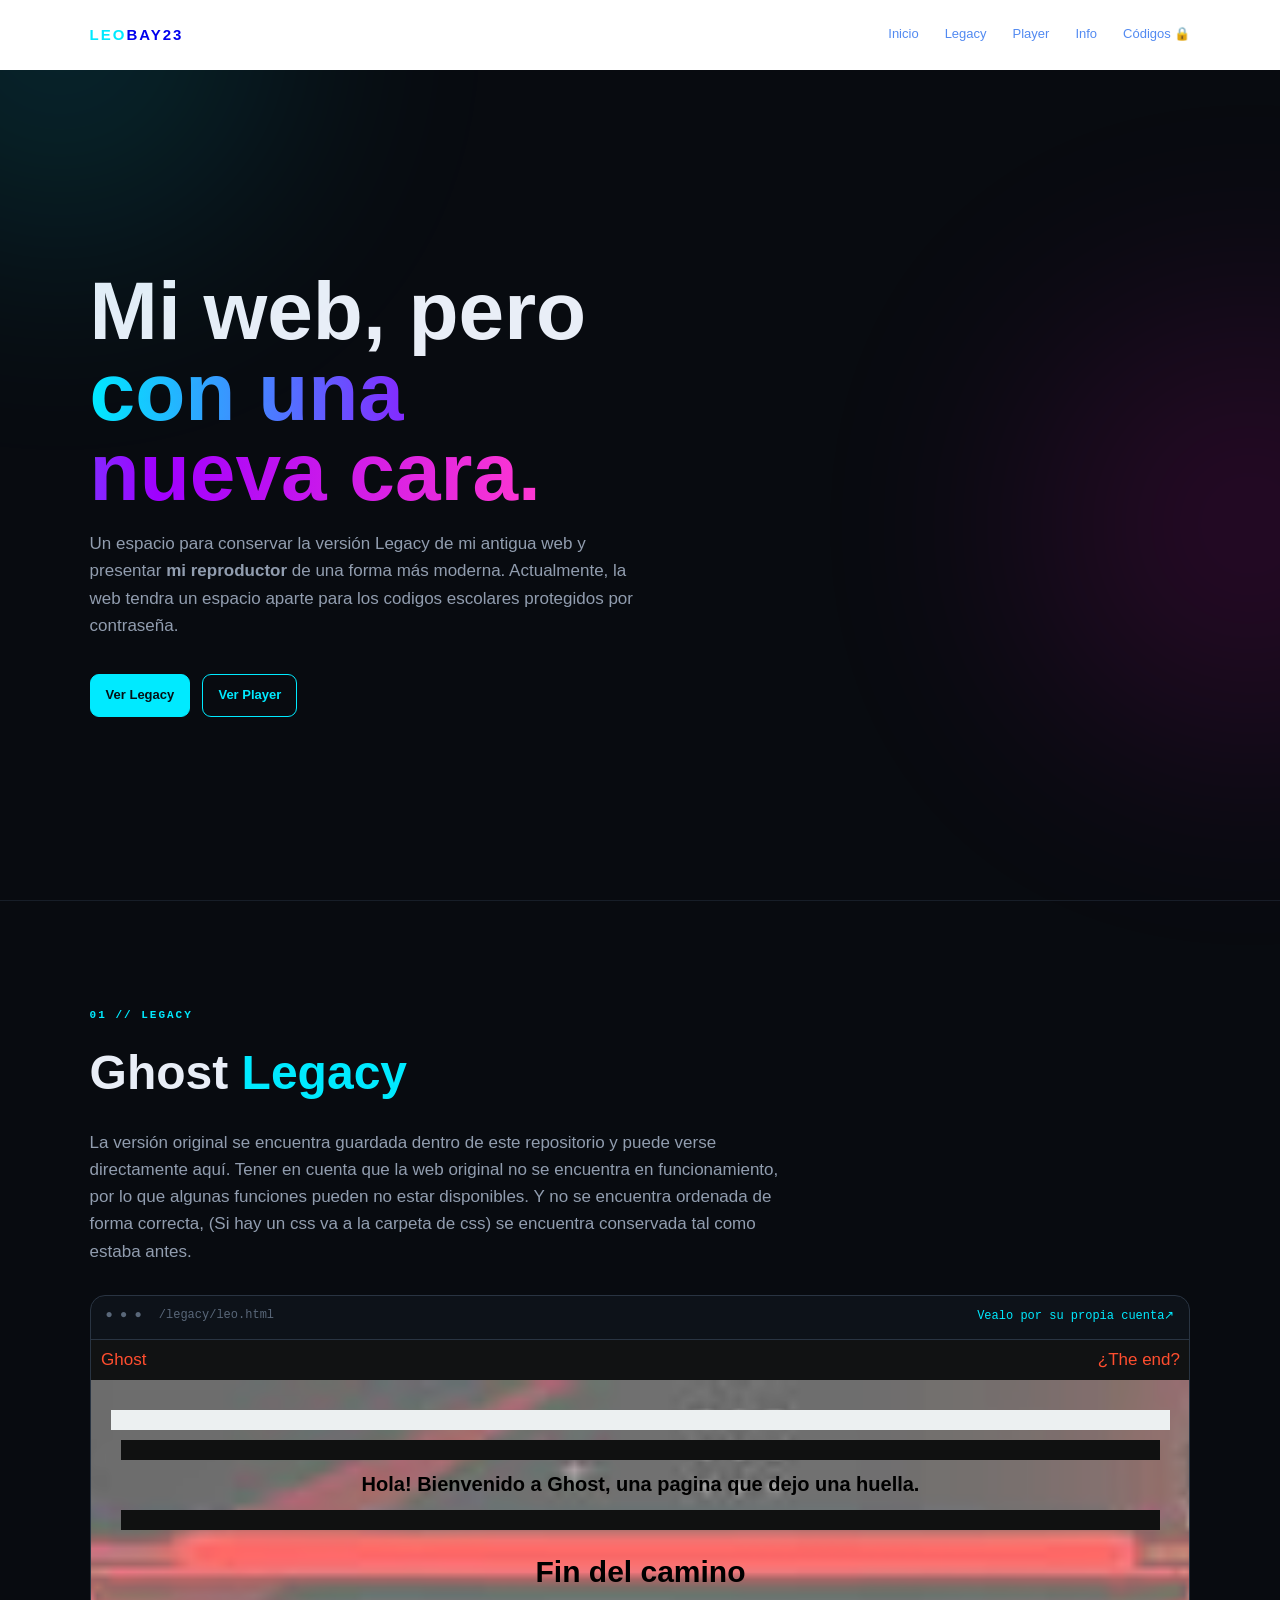
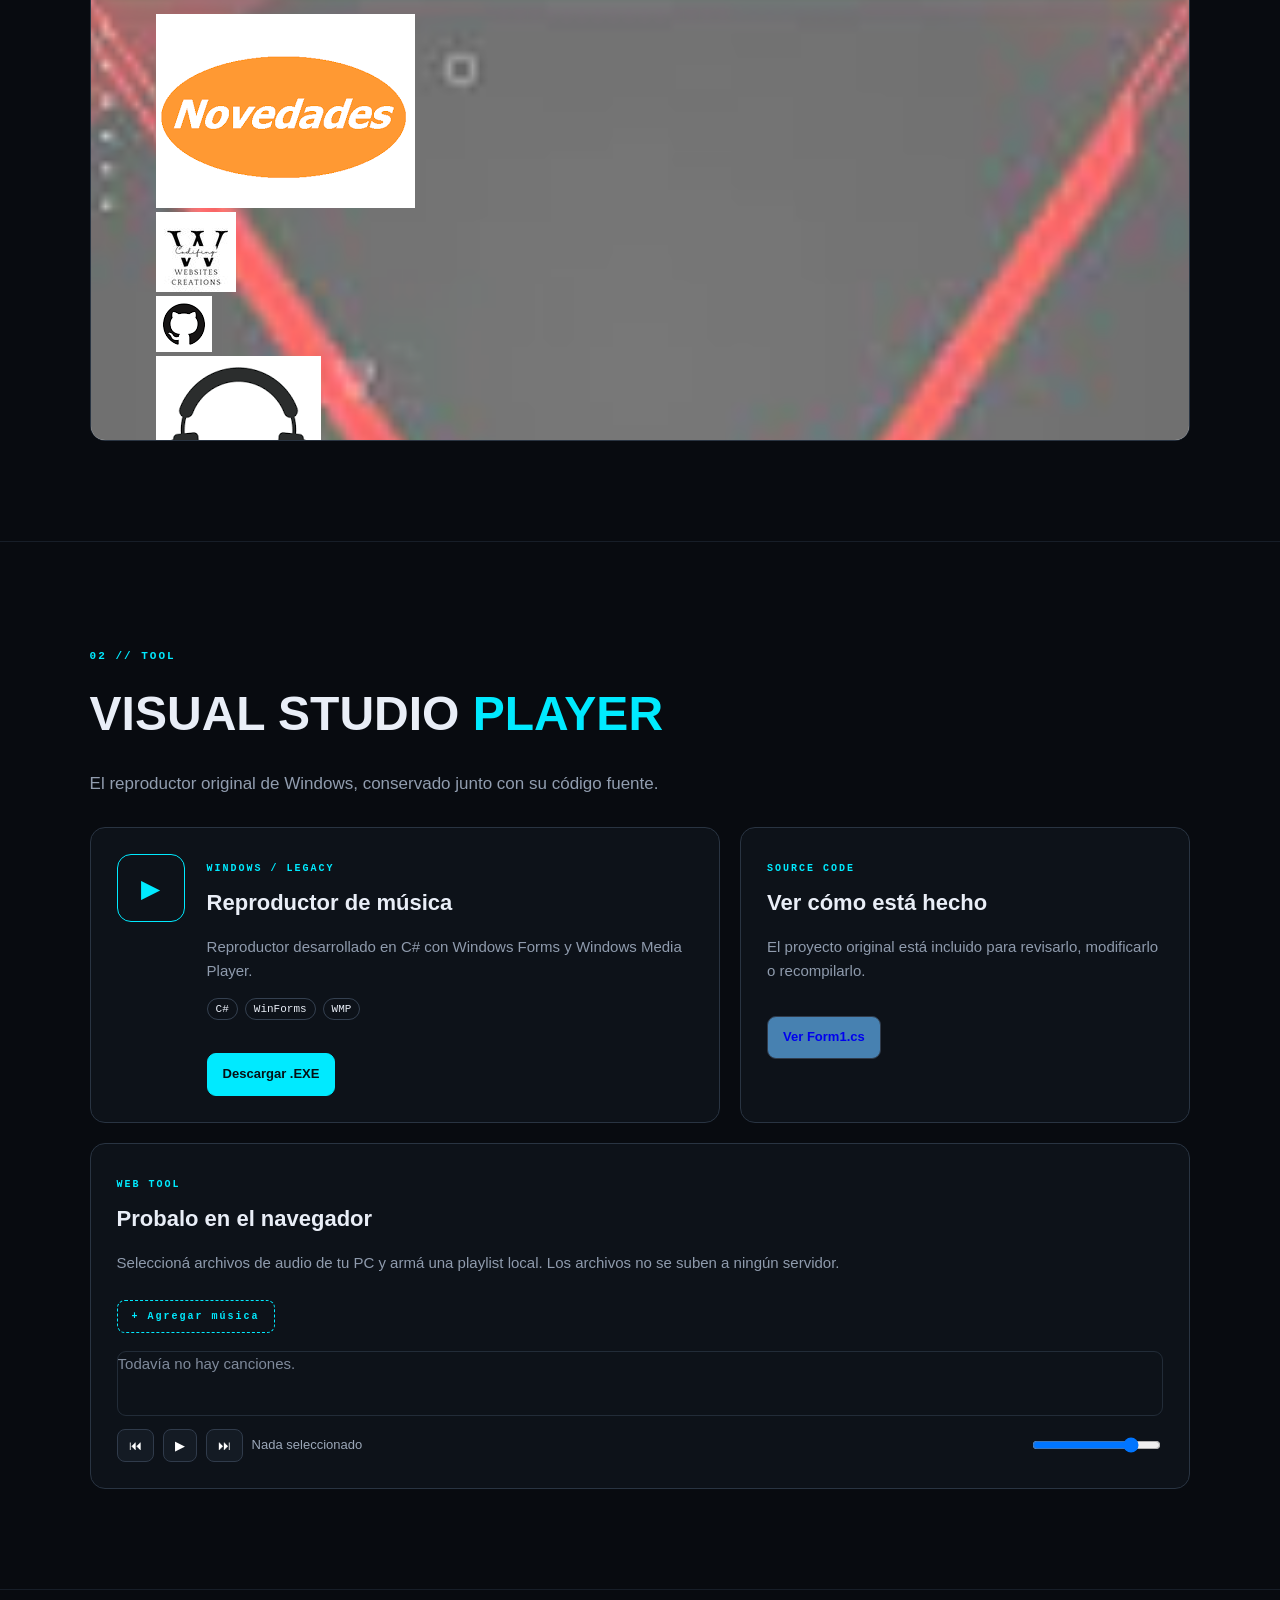
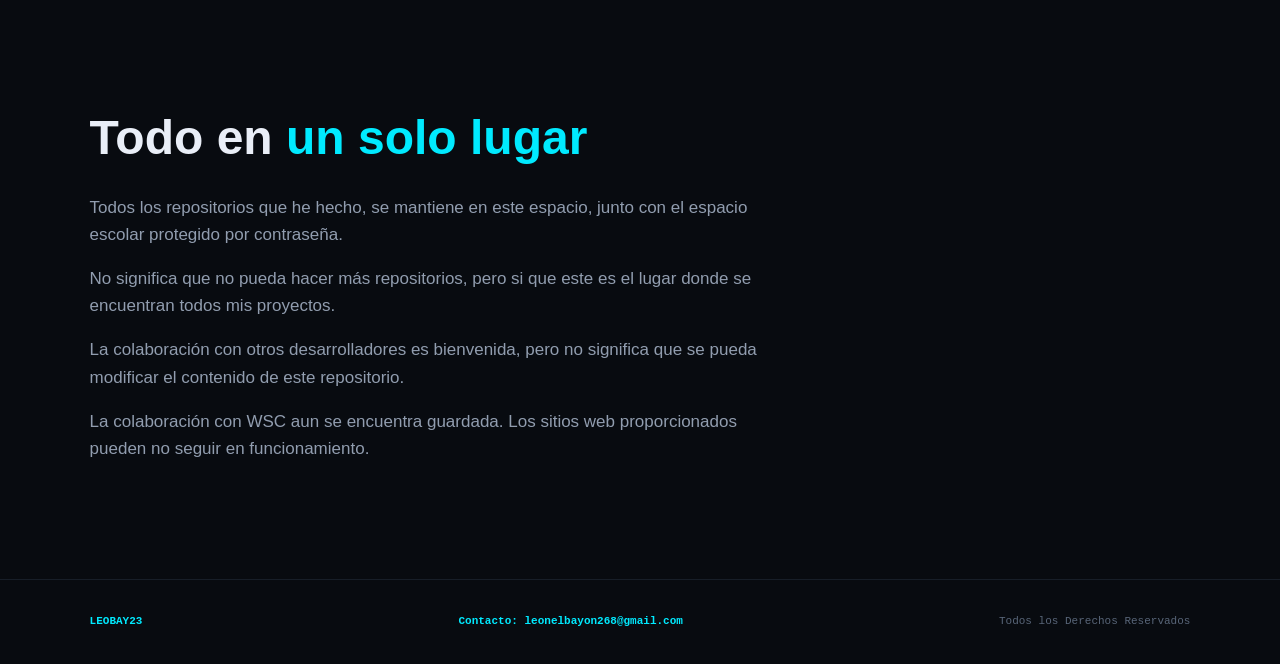
==== index.html @ e6559b1a "Add files via upload" ====
<!DOCTYPE html>
<html lang="es">

<head>
    <meta charset="utf-8">
    <meta name="viewport" content="width=device-width, initial-scale=1">
    <meta name="theme-color" content="#080b10">
    <meta name="description" content="LEOBAY23 Legacy Hub">
    <title>A new beginning</title>
    <link rel="stylesheet" href="/css/style.css">
</head>
<body>
    <div class="glow a"></div>
    <div class="glow b"></div>
    <header>
        <a class="brand" href="#inicio"><b>LEO</b>BAY23</a>
        <nav>
            <a href="#inicio">Inicio</a>
            <a href="#legacy">Legacy</a>
            <a href="#player">Player</a>
            <a href="#info">Info</a>
            <a href="login.html">Códigos 🔒</a>
        </nav>
    </header>
    <main>
        <!-- HERO -->
        <section class="hero" id="inicio">
            <div>
                <h1>
                    Mi web, pero<br>
                    <span>con una nueva cara.</span>
                </h1>
                <p>
                    Un espacio para conservar la versión Legacy de mi antigua web
                    y presentar <strong>mi reproductor</strong> de una forma más moderna.
                    Actualmente, la web tendra un espacio aparte para los codigos escolares protegidos por contraseña.
                </p>
                <a class="btn cyan" href="#legacy">Ver Legacy</a>
                <a class="btnn" href="#player">Ver Player</a>
            </div>
        </section>
        <!-- LEGACY -->
        <section class="section" id="legacy">
            <small>01 // LEGACY</small>
            <h2>
                Ghost <span>Legacy</span>
            </h2>
            <p>
                La versión original se encuentra guardada dentro de este repositorio
                y puede verse directamente aquí. Tener en cuenta que la web original no se encuentra en funcionamiento, por lo que algunas funciones pueden no estar disponibles. Y no se encuentra ordenada de forma correcta, (Si hay un css va a la carpeta de css) se encuentra conservada tal como estaba antes.
            </p>
            <div class="frame">
                <div class="bar">
                    ● ● ●
                    <span>/legacy/leo.html</span>
                    <a href="legacy/leo.html" target="_blank">Vealo por su propia cuenta↗</a>
                </div>
                <iframe src="legacy/leo.html" title="Ghost Legacy"></iframe>
            </div>
        </section>
        <!-- PLAYER -->
        <section class="section" id="player">
            <small>02 // TOOL</small>
            <h2>
                VISUAL STUDIO <span>PLAYER</span>
            </h2>
            <p>
                El reproductor original de Windows, conservado junto con su código fuente.
            </p>
            <div class="grid">
                <article class="card">
                    <div class="icon">▶</div>
                    <div>
                        <label>WINDOWS / LEGACY</label>
                        <h3>Reproductor de música</h3>
                        <p>
                            Reproductor desarrollado en C# con Windows Forms
                            y Windows Media Player.
                        </p>
                        <div class="chips">
                            <b>C#</b>
                            <b>WinForms</b>
                            <b>WMP</b>
                        </div>
                        <a class="btn cyan" href="player/download/LEOBAY-PLAYER.exe" download>
                            Descargar .EXE
                        </a>
                    </div>
                </article>
                <article class="card">
                    <label>SOURCE CODE</label>
                    <h3>Ver cómo está hecho</h3>
                    <p>
                        El proyecto original está incluido para revisarlo,
                        modificarlo o recompilarlo.
                    </p>
                    <a class="btn" href="player/music%20player/LEOBAY%20PLAYER/Form1.cs" target="_blank">
                        Ver Form1.cs
                    </a>
                </article>
            </div>
            <!-- WEB PLAYER -->
            <div class="card webplayer">
                <label>WEB TOOL</label>
                <h3>Probalo en el navegador</h3>
                <p>
                    Seleccioná archivos de audio de tu PC y armá una playlist local.
                    Los archivos no se suben a ningún servidor.
                </p>
                <label class="file">
                    <input id="files" type="file" accept="audio/*" multiple>
                    + Agregar música
                </label>

                <div id="list" class="list">
                    Todavía no hay canciones.
                </div>
                <div class="controls">
                    <button id="prev">⏮</button>
                    <button id="toggle">▶</button>
                    <button id="next">⏭</button>
                    <span id="name">Nada seleccionado</span>
                    <input id="vol" type="range" min="0" max="1" step=".01" value=".8">
                </div>
                <audio id="audio"></audio>
            </div>
        </section>
        <!-- INFO -->
        <section class="section" id="info">
            <h2>
                Todo en <span>un solo lugar</span>
            </h2>
            <p>Todos los repositorios que he hecho, se mantiene en este espacio, junto con el espacio escolar protegido por contraseña.</p>
            <p>No significa que no pueda hacer más repositorios, pero si que este es el lugar donde se encuentran todos mis proyectos.</p>
            <p>La colaboración con otros desarrolladores es bienvenida, pero no significa que se pueda modificar el contenido de este repositorio.</p>
            <p>La colaboración con WSC aun se encuentra guardada. Los sitios web proporcionados pueden no seguir en funcionamiento.</p>
        </section>
    </main>
    <footer>
        <b>LEOBAY23</b>
        <b>Contacto: leonelbayon268@gmail.com</b>
        <span>Todos los Derechos Reservados</span>
    </footer>
    <script src="/js/script.js"></script>
</body>
</html>
---- css/style.css ----
* {
    box-sizing: border-box;
}

html {
    scroll-behavior: smooth;
}

body {
    margin: 0;
    background: #080b10;
    color: #e9eef7;
    font: 15px/1.6 Segoe UI, Arial, sans-serif;
}


/* =========================
   EFECTOS DE FONDO
========================= */

.glow {
    position: fixed;
    width: 420px;
    height: 420px;
    border-radius: 50%;
    filter: blur(130px);
    opacity: 0.14;
    pointer-events: none;
}

.a {
    background: #00eaff;
    top: -180px;
    left: -150px;
}

.b {
    background: #ff00c8;
    right: -180px;
    top: 35%;
}

/* =========================
   HEADER
========================= */

header {
    height: 70px;
    position: sticky;
    top: 0;
    z-index: 5;

    display: flex;
    justify-content: space-between;
    align-items: center;

    padding: 0 7%;

    background: #FFFFFF;
    backdrop-filter: blur(14px);
    border-bottom: 1px solid #FFFFFF;
}

.brand {
    text-decoration: none;
    font-weight: 900;
    letter-spacing: 2px;
}

.brand b,
small,
h2 span {
    color: #00eaff;
}

/* =========================
   NAVEGACIÓN
========================= */

nav {
    display: flex;
    gap: 26px;
}

nav a {
    text-decoration: none;
    color: #528af1;
    font-size: 13px;
}

nav a:hover {
    color: #00eaff;
}

/* =========================
   HERO
========================= */

.hero {
    min-height: calc(100vh - 70px);

    padding: 90px 7%;

    display: grid;
    grid-template-columns: 1.1fr 0.9fr;

    gap: 60px;
    align-items: center;
}

.hero small,
.section > small {
    font: 800 11px monospace;
    letter-spacing: 2px;
    color: #00eaff;
}

.hero h1 {
    font-size: clamp(48px, 7vw, 82px);
    line-height: 0.98;
    margin: 18px 0;
}

.hero h1 span {
    background: linear-gradient(
        90deg,
        #00eaff,
        #a000ff,
        #ff38d1
    );

    -webkit-background-clip: text;
    background-clip: text;
    color: transparent;
}

.hero p,
.section > p {
    color: #919daf;
    max-width: 700px;
    font-size: 17px;
}

/* =========================
   BOTONES
========================= */

.btn {
    display: inline-block;
    text-decoration: none;
    background: #4781b1;
    border: 1px solid #303b4b;
    border-radius: 9px;
    padding: 10px 15px;
    margin: 18px 8px 0 0;
    font-weight: 800;
    font-size: 13px;
}

.btnn {
    display: inline-block;
    text-decoration: none;
    background: transparent;
    border: 1px solid #00eaff;
    color:#00eaff;
    border-radius: 9px;
    padding: 10px 15px;
    margin: 18px 8px 0 0;
    font-weight: 800;
    font-size: 13px;
}

.btn.cyan {
    background: #00eaff;
    color: #061015;
    border-color: #00eaff;
}

/* =========================
   TERMINAL / TARJETAS / FRAME
========================= */

.terminal,
.card,
.frame {
    background: #0d1219;
    border: 1px solid #293442;
    border-radius: 15px;
}

.terminal {
    overflow: hidden;
}

/* =========================
   TERMINAL
========================= */

.dots {
    padding: 12px 15px;

    color: #485466;

    border-bottom: 1px solid #202936;

    font: 12px monospace;
}

.dots em {
    margin-left: 10px;
    color: #667386;
    font-style: normal;
}

.terminal pre {
    padding: 26px;
    margin: 0;

    color: #aeb8c8;

    font: 13px/2 monospace;
}

.terminal i {
    color: #00eaff;
}

.terminal strong {
    color: #ff8c00;
}

/* =========================
   SECCIONES
========================= */

.section {
    padding: 100px 7%;
    border-top: 1px solid #171e28;
}

.section h2 {
    font-size: 48px;
    margin: 10px 0;
}

/* =========================
   FRAME / IFRAME
========================= */

.frame {
    overflow: hidden;
    margin-top: 30px;
}

.bar {
    height: 44px;
    padding: 12px 15px;

    border-bottom: 1px solid #293442;

    color: #596779;

    font: 12px monospace;
}

.bar span {
    margin-left: 10px;
}

.bar a {
    float: right;

    color: #00eaff;
    text-decoration: none;
}

iframe {
    width: 100%;
    height: 700px;

    border: 0;

    background: white;

    display: block;
}

/* =========================
   GRID
========================= */

.grid {
    display: grid;
    grid-template-columns: 1.4fr 1fr;

    gap: 20px;
    margin-top: 30px;
}

/* =========================
   CARDS
========================= */

.card {
    padding: 26px;
}

.card:first-child {
    display: flex;
    gap: 22px;
}

/* =========================
   ICON
========================= */

.icon {
    width: 68px;
    height: 68px;
    min-width: 68px;

    border: 1px solid #00eaff;
    border-radius: 14px;

    display: grid;
    place-items: center;

    color: #00eaff;
    font-size: 25px;
}

/* =========================
   CARD CONTENT
========================= */

.card label {
    font: 800 10px monospace;
    letter-spacing: 2px;
    color: #00eaff;
}

.card h3 {
    font-size: 22px;
    margin: 7px 0;
}

.card p,
.mini p {
    color: #8f9bad;
}

/* =========================
   CHIPS
========================= */

.chips {
    display: flex;
    gap: 7px;
    margin: 15px 0;
}

.chips b {
    font: 11px monospace;

    border: 1px solid #344050;
    padding: 4px 8px;

    border-radius: 99px;
}

/* =========================
   WEB PLAYER
========================= */

.webplayer {
    margin-top: 20px;
}

.file {
    display: inline-block;

    margin: 10px 0 18px;
    padding: 10px 14px;

    border: 1px dashed #00eaff;
    border-radius: 8px;

    color: #00eaff;

    cursor: pointer;
}

.file input {
    display: none;
}

/* =========================
   PLAYLIST
========================= */

.list {
    min-height: 65px;
    max-height: 190px;

    overflow: auto;

    border: 1px solid #222c38;
    border-radius: 9px;

    padding: 0;

    color: #7f8a9b;
}

.track {
    padding: 10px 13px;

    border-bottom: 1px solid #202936;

    cursor: pointer;
}

.track.active {
    color: #00eaff;
    background: #0c1b22;
}

/* =========================
   CONTROLES
========================= */

.controls {
    display: flex;
    gap: 9px;

    align-items: center;

    margin-top: 13px;
}

.controls button {
    background: #141b24;
    color: #fff;

    border: 1px solid #303b4b;
    border-radius: 8px;

    padding: 8px 11px;
}

.controls span {
    flex: 1;

    white-space: nowrap;
    overflow: hidden;
    text-overflow: ellipsis;

    color: #9ba7b8;

    font-size: 13px;
}

/* =========================
   MINI CARDS
========================= */

.three {
    grid-template-columns: repeat(3, 1fr);
}

.mini {
    border: 1px solid #293442;
    border-radius: 14px;

    padding: 23px;

    background: #0d1219;
}

.mini > b {
    color: #ff00c8;
    font: 11px monospace;
}

/* =========================
   CODE
========================= */

code {
    color: #00eaff;
}

/* =========================
   FOOTER
========================= */

footer {
    padding: 35px 7%;

    border-top: 1px solid #171e28;

    color: #586578;

    font: 11px monospace;

    display: flex;
    justify-content: space-between;
}

footer b {
    color: #00eaff;
}

/* =========================
   RESPONSIVE
========================= */

@media (max-width: 850px) {

    .hero,
    .grid,
    .three {
        grid-template-columns: 1fr;
    }

    .hero {
        padding-top: 65px;
    }

    .hero h1 {
        font-size: 52px;
    }

    nav {
        gap: 12px;
    }

    iframe {
        height: 650px;
    }
}

.school-login {
    display: flex;
    gap: 22px;
    align-items: flex-start;
    margin-top: 30px;
}

.school-login-content {
    flex: 1;
}

.password-row {
    display: flex;
    gap: 10px;
    align-items: center;
    margin-top: 18px;
}

.password-row input {
    width: min(100%, 360px);
    padding: 11px 13px;
    background: #080b10;
    color: #e9eef7;
    border: 1px solid #303b4b;
    border-radius: 9px;
    outline: none;
}

.password-row input:focus {
    border-color: #00eaff;
    box-shadow: 0 0 12px #00eaff33;
}

.password-row .btn {
    margin: 0;
    cursor: pointer;
}

.password-message {
    display: block;
    margin-top: 10px;
    color: #ff4f78;
    font-size: 13px;
}

.school-content {
    display: none;
    margin-top: 30px;
}

.school-content.unlocked {
    display: block;
}

.school-header {
    display: flex;
    justify-content: space-between;
    align-items: center;
    margin-bottom: 20px;
}

.school-header h3 {
    margin: 5px 0 0;
    font-size: 26px;
}

.school-header .btn {
    margin: 0;
    cursor: pointer;
}

.school-grid {
    grid-template-columns: repeat(2, 1fr);
    margin-top: 0;
}

.code-card {
    transition: transform 0.2s ease, border-color 0.2s ease, box-shadow 0.2s ease;
}

.code-card:hover {
    transform: translateY(-4px);
    border-color: #00eaff;
    box-shadow: 0 0 20px #00eaff18;
}

@media (max-width: 850px) {
    .hero,
    .grid,
    .three {
        grid-template-columns: 1fr;
    }

    .hero {
        padding-top: 65px;
    }

    .hero h1 {
        font-size: 52px;
    }

    nav {
        gap: 12px;
    }

    iframe {
        height: 650px;
    }

    .school-login {
        flex-direction: column;
    }

    .password-row {
        flex-direction: column;
        align-items: stretch;
    }

    .password-row input {
        width: 100%;
    }

    .school-header {
        align-items: flex-start;
        gap: 15px;
    }
}

.school-grid pre {
    position: relative;
    margin: 18px 0 0;
    padding: 18px 20px;
    background: #080b10;
    border: 1px solid #293442;
    border-radius: 10px;
    overflow-x: auto;
    overflow-y: auto;
    max-height: 500px;
    white-space: pre;
}

.school-grid pre code {
    display: block;
    color: #dce7f5;
    font-family: Consolas, "Courier New", monospace;
    font-size: 13px;
    line-height: 1.7;
    white-space: pre;
    tab-size: 4;
}

/* =========================
   PRIVATE PAGES
========================= */

.private-section {
    min-height: calc(100vh - 140px);
}

.private-section h1 {
    font-size: clamp(48px, 7vw, 72px);
    margin: 18px 0;
}

.private-section h1 span {
    color: #00eaff;
}

.password-row input {
    font: 14px monospace;
}

.password-row button:disabled {
    opacity: 0.55;
    cursor: wait;
}

.code-status {
    margin-top: 30px;
    color: #8f9bad;
}

.code-view {
    margin: 18px 0 0;
    padding: 18px;
    max-height: 420px;
    overflow: auto;
    background: #080b10;
    border: 1px solid #222c38;
    border-radius: 10px;
    color: #aeb8c8;
    font: 13px/1.6 Consolas, monospace;
    white-space: pre-wrap;
}

.code-card {
    min-width: 0;
}

@media (max-width: 850px) {
    .school-header {
        flex-direction: column;
        align-items: flex-start;
        gap: 15px;
    }
}

/* =========================
   CODE EDITOR
========================= */

.code-editor {
    margin-top: 15px;
    padding: 12px 0;
    background: #080b10;
    border: 1px solid #293442;
    border-radius: 10px;

    overflow-x: auto;
    overflow-y: auto;

    max-height: 520px;

    font-family: Consolas, "Courier New", monospace;
    font-size: 13px;
    line-height: 1.65;

    tab-size: 4;
}

.code-line {
    display: flex;
    width: max-content;
    min-width: 100%;
    min-height: 21px;
}

.line-number {
    flex: 0 0 50px;

    padding-right: 14px;

    text-align: right;

    color: #465366;

    user-select: none;

    border-right: 1px solid #202936;
}

.line-content {
    padding-left: 16px;
    padding-right: 25px;

    color: #dce7f5;

    white-space: pre;

    text-align: left;

    font-family: Consolas, "Courier New", monospace;
}

.school-actions {
    display: flex;
    gap: 10px;
    align-items: center;
}

.add-code-panel {
    display: none;
    margin: 25px 0;
}

.add-code-panel.active {
    display: block;
}

.add-code-panel > label {
    color: #00eaff;
    font: 800 10px monospace;
    letter-spacing: 2px;
}

.add-code-panel h3 {
    margin: 8px 0 20px;
    font-size: 22px;
}

.form-group {
    margin-bottom: 18px;
}

.form-group label {
    display: block;
    margin-bottom: 7px;
    color: #aeb8c8;
    font-size: 13px;
    font-weight: 700;
}

.form-group input,
.form-group select,
.form-group textarea {
    width: 100%;
    background: #080b10;
    color: #e9eef7;
    border: 1px solid #293442;
    border-radius: 9px;
    padding: 11px 13px;
    outline: none;
    font: 13px "Segoe UI", Arial, sans-serif;
}

.form-group input:focus,
.form-group select:focus,
.form-group textarea:focus {
    border-color: #00eaff;
}

.form-group select {
    cursor: pointer;
}

.form-group textarea {
    min-height: 280px;
    resize: vertical;
    font: 13px/1.7 Consolas, "Courier New", monospace;
    tab-size: 4;
}

.form-actions {
    display: flex;
    gap: 10px;
    align-items: center;
}

.add-code-panel .password-message {
    display: block;
    margin-top: 12px;
}

@media (max-width: 850px) {
    .school-actions {
        flex-direction: column;
        align-items: stretch;
        width: 100%;
    }

    .school-actions .btn {
        width: 100%;
    }
}


/* =========================
   BOTÓN ELIMINAR CÓDIGO
========================= */

.code-card-header {
    display: flex;
    justify-content: space-between;
    align-items: center;
}

.delete-code-btn {
    width: 34px;
    height: 34px;

    display: grid;
    place-items: center;

    background: #161c25;
    border: 1px solid #303b4b;
    border-radius: 8px;

    cursor: pointer;

    font-size: 14px;

    transition:
        background 0.2s ease,
        border-color 0.2s ease,
        transform 0.2s ease;
}

.delete-code-btn:hover {
    background: #35151f;
    border-color: #ff4f78;
    transform: scale(1.05);
}

.delete-code-btn:disabled {
    opacity: 0.5;
    cursor: wait;
}
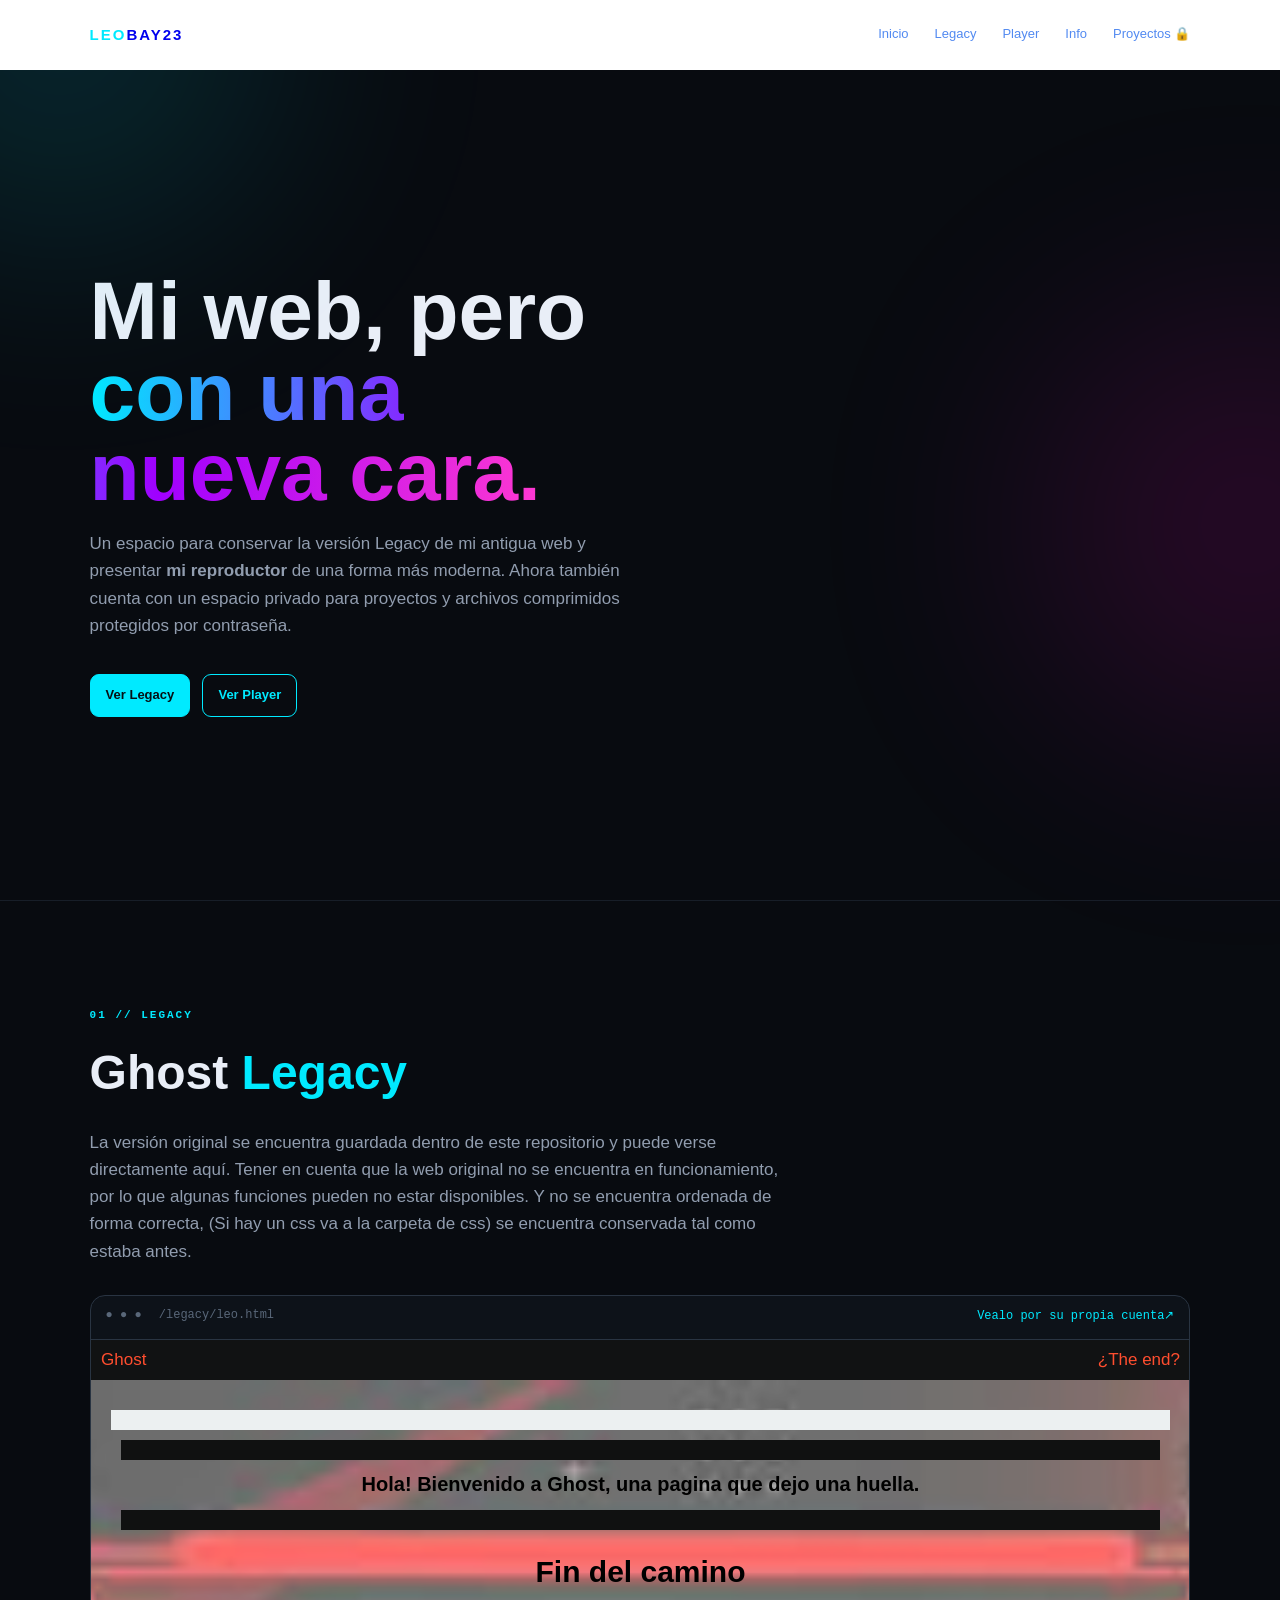
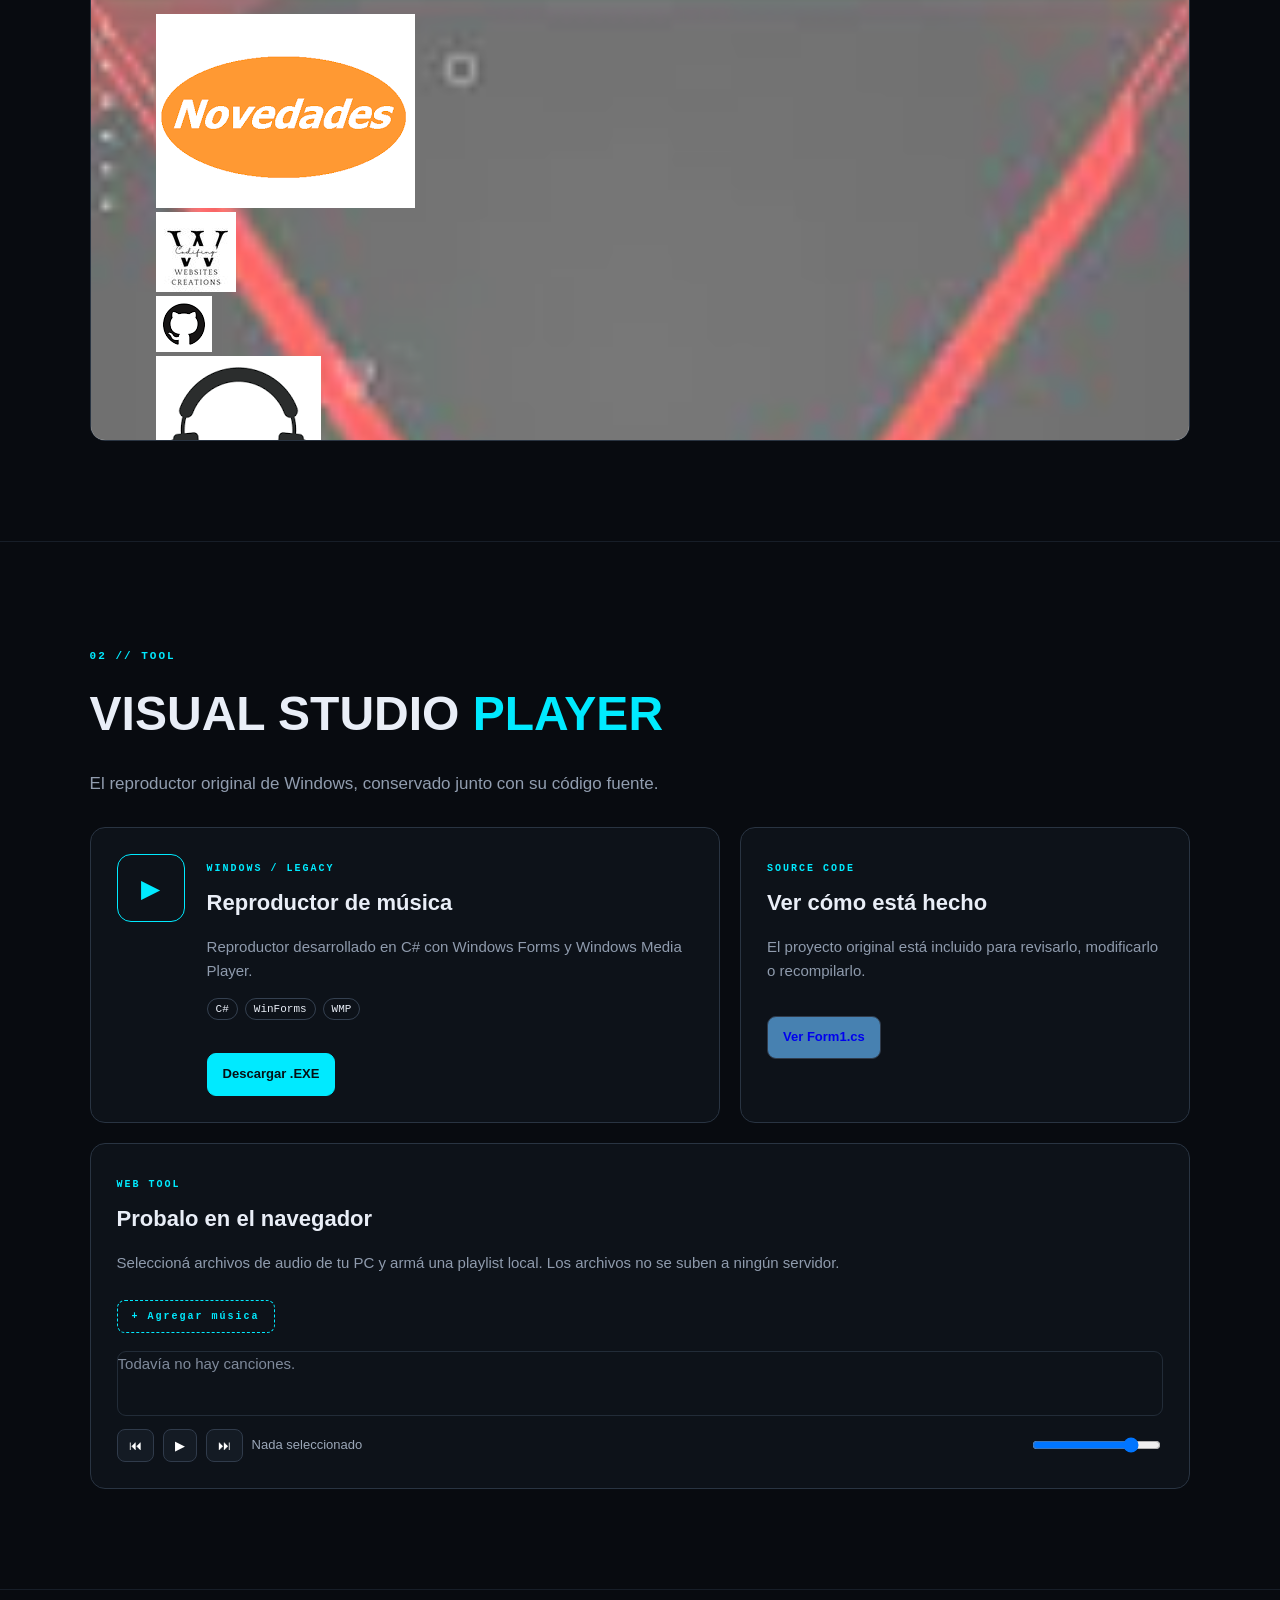
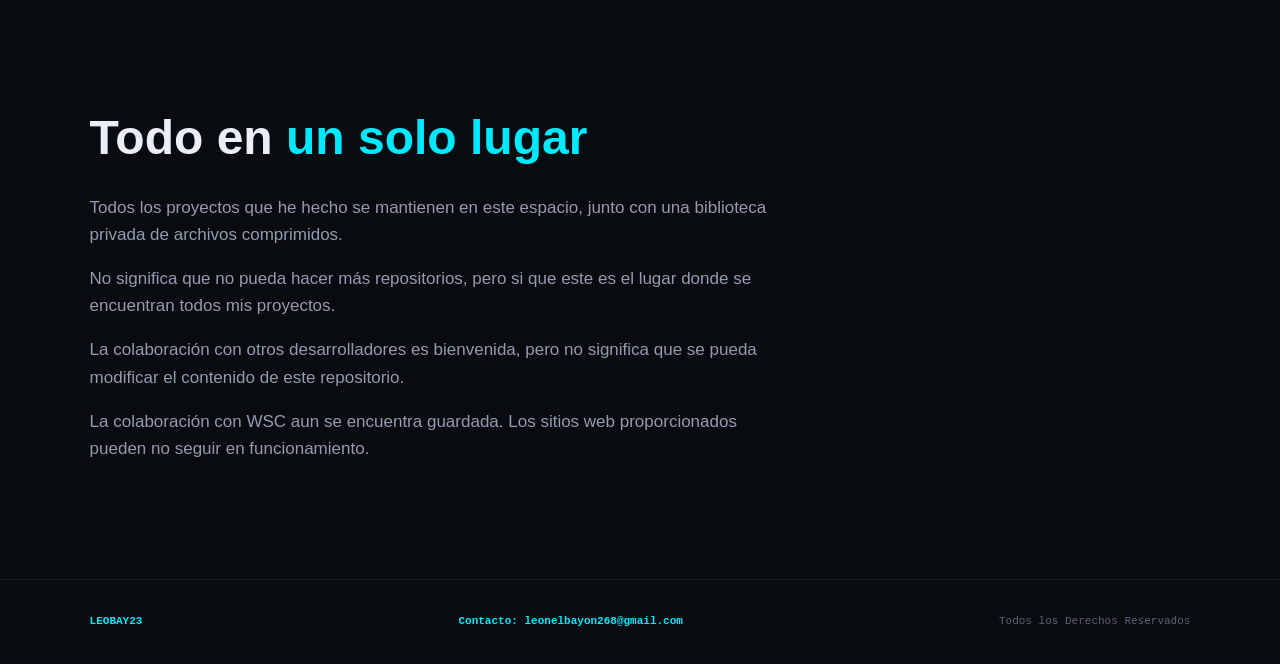
==== commit 18efbd9b: "Add files via upload" ====
--- a/index.html
+++ b/index.html
@@ -19,7 +19,7 @@
             <a href="#legacy">Legacy</a>
             <a href="#player">Player</a>
             <a href="#info">Info</a>
-            <a href="login.html">Códigos 🔒</a>
+            <a href="login.html">Proyectos 🔒</a>
         </nav>
     </header>
     <main>
@@ -33,7 +33,7 @@
                 <p>
                     Un espacio para conservar la versión Legacy de mi antigua web
                     y presentar <strong>mi reproductor</strong> de una forma más moderna.
-                    Actualmente, la web tendra un espacio aparte para los codigos escolares protegidos por contraseña.
+                    Ahora también cuenta con un espacio privado para proyectos y archivos comprimidos protegidos por contraseña.
                 </p>
                 <a class="btn cyan" href="#legacy">Ver Legacy</a>
                 <a class="btnn" href="#player">Ver Player</a>
@@ -68,7 +68,7 @@
                 El reproductor original de Windows, conservado junto con su código fuente.
             </p>
             <div class="grid">
-                <article class="card">
+                <article class="card player-card">
                     <div class="icon">▶</div>
                     <div>
                         <label>WINDOWS / LEGACY</label>
@@ -87,7 +87,7 @@
                         </a>
                     </div>
                 </article>
-                <article class="card">
+                <article class="card player-card-secondary">
                     <label>SOURCE CODE</label>
                     <h3>Ver cómo está hecho</h3>
                     <p>
@@ -130,7 +130,7 @@
             <h2>
                 Todo en <span>un solo lugar</span>
             </h2>
-            <p>Todos los repositorios que he hecho, se mantiene en este espacio, junto con el espacio escolar protegido por contraseña.</p>
+            <p>Todos los proyectos que he hecho se mantienen en este espacio, junto con una biblioteca privada de archivos comprimidos.</p>
             <p>No significa que no pueda hacer más repositorios, pero si que este es el lugar donde se encuentran todos mis proyectos.</p>
             <p>La colaboración con otros desarrolladores es bienvenida, pero no significa que se pueda modificar el contenido de este repositorio.</p>
             <p>La colaboración con WSC aun se encuentra guardada. Los sitios web proporcionados pueden no seguir en funcionamiento.</p>
--- a/css/style.css
+++ b/css/style.css
@@ -305,7 +305,7 @@
     padding: 26px;
 }
 
-.card:first-child {
+.player-card {
     display: flex;
     gap: 22px;
 }
@@ -668,166 +668,39 @@
     }
 }
 
-.school-grid pre {
-    position: relative;
-    margin: 18px 0 0;
-    padding: 18px 20px;
-    background: #080b10;
-    border: 1px solid #293442;
-    border-radius: 10px;
-    overflow-x: auto;
-    overflow-y: auto;
-    max-height: 500px;
-    white-space: pre;
-}
-
-.school-grid pre code {
-    display: block;
-    color: #dce7f5;
-    font-family: Consolas, "Courier New", monospace;
-    font-size: 13px;
-    line-height: 1.7;
-    white-space: pre;
-    tab-size: 4;
-}
-
-/* =========================
-   PRIVATE PAGES
-========================= */
-
-.private-section {
-    min-height: calc(100vh - 140px);
-}
-
-.private-section h1 {
-    font-size: clamp(48px, 7vw, 72px);
-    margin: 18px 0;
-}
-
-.private-section h1 span {
-    color: #00eaff;
-}
-
-.password-row input {
-    font: 14px monospace;
-}
-
-.password-row button:disabled {
-    opacity: 0.55;
-    cursor: wait;
-}
-
-.code-status {
+/* =========================
+   PROJECT ARCHIVE
+========================= */
+
+.project-status {
     margin-top: 30px;
     color: #8f9bad;
 }
 
-.code-view {
-    margin: 18px 0 0;
-    padding: 18px;
-    max-height: 420px;
-    overflow: auto;
-    background: #080b10;
-    border: 1px solid #222c38;
-    border-radius: 10px;
-    color: #aeb8c8;
-    font: 13px/1.6 Consolas, monospace;
-    white-space: pre-wrap;
-}
-
-.code-card {
-    min-width: 0;
-}
-
-@media (max-width: 850px) {
-    .school-header {
-        flex-direction: column;
-        align-items: flex-start;
-        gap: 15px;
-    }
-}
-
-/* =========================
-   CODE EDITOR
-========================= */
-
-.code-editor {
-    margin-top: 15px;
-    padding: 12px 0;
-    background: #080b10;
-    border: 1px solid #293442;
-    border-radius: 10px;
-
-    overflow-x: auto;
-    overflow-y: auto;
-
-    max-height: 520px;
-
-    font-family: Consolas, "Courier New", monospace;
-    font-size: 13px;
-    line-height: 1.65;
-
-    tab-size: 4;
-}
-
-.code-line {
-    display: flex;
-    width: max-content;
-    min-width: 100%;
-    min-height: 21px;
-}
-
-.line-number {
-    flex: 0 0 50px;
-
-    padding-right: 14px;
-
-    text-align: right;
-
-    color: #465366;
-
-    user-select: none;
-
-    border-right: 1px solid #202936;
-}
-
-.line-content {
-    padding-left: 16px;
-    padding-right: 25px;
-
-    color: #dce7f5;
-
-    white-space: pre;
-
-    text-align: left;
-
-    font-family: Consolas, "Courier New", monospace;
-}
-
-.school-actions {
-    display: flex;
-    gap: 10px;
-    align-items: center;
-}
-
-.add-code-panel {
+.add-project-panel {
     display: none;
     margin: 25px 0;
 }
 
-.add-code-panel.active {
+.add-project-panel.active {
     display: block;
 }
 
-.add-code-panel > label {
+.add-project-panel > label {
     color: #00eaff;
     font: 800 10px monospace;
     letter-spacing: 2px;
 }
 
-.add-code-panel h3 {
-    margin: 8px 0 20px;
+.add-project-panel h3 {
+    margin: 8px 0 8px;
     font-size: 22px;
+}
+
+.form-help {
+    color: #7f8b9d;
+    margin: 0 0 22px;
+    font-size: 13px;
 }
 
 .form-group {
@@ -859,17 +732,46 @@
 .form-group select:focus,
 .form-group textarea:focus {
     border-color: #00eaff;
-}
-
-.form-group select {
+    box-shadow: 0 0 12px #00eaff18;
+}
+
+.form-group textarea {
+    resize: vertical;
+    min-height: 100px;
+}
+
+.project-form-grid {
+    display: grid;
+    grid-template-columns: 0.7fr 1.3fr;
+    gap: 18px;
+}
+
+.form-group input[type="file"] {
+    padding: 9px;
     cursor: pointer;
 }
 
-.form-group textarea {
-    min-height: 280px;
-    resize: vertical;
-    font: 13px/1.7 Consolas, "Courier New", monospace;
-    tab-size: 4;
+.form-group input[type="file"]::file-selector-button {
+    margin-right: 10px;
+    padding: 8px 11px;
+    background: #151c25;
+    color: #dce7f5;
+    border: 1px solid #303b4b;
+    border-radius: 7px;
+    cursor: pointer;
+}
+
+.selected-file {
+    padding: 12px 14px;
+    margin: 4px 0 18px;
+    background: #080b10;
+    border: 1px solid #202936;
+    border-radius: 9px;
+    color: #8f9bad;
+    font: 12px monospace;
+    overflow: hidden;
+    text-overflow: ellipsis;
+    white-space: nowrap;
 }
 
 .form-actions {
@@ -878,62 +780,150 @@
     align-items: center;
 }
 
-.add-code-panel .password-message {
-    display: block;
-    margin-top: 12px;
+.add-project-panel .btn,
+.school-actions .btn {
+    cursor: pointer;
+}
+
+.project-grid {
+    display: grid;
+    grid-template-columns: repeat(2, minmax(0, 1fr));
+    gap: 20px;
+    margin-top: 20px;
+}
+
+.project-card {
+    min-width: 0;
+    transition: transform 0.2s ease, border-color 0.2s ease, box-shadow 0.2s ease;
+}
+
+.project-card:hover {
+    transform: translateY(-4px);
+    border-color: #00eaff;
+    box-shadow: 0 0 24px #00eaff18;
+}
+
+.project-card-top {
+    display: flex;
+    justify-content: space-between;
+    align-items: center;
+    gap: 12px;
+    margin-bottom: 20px;
+}
+
+.project-icon {
+    width: 58px;
+    height: 58px;
+    display: grid;
+    place-items: center;
+    border: 1px solid #00eaff;
+    border-radius: 13px;
+    background: #091319;
+    font-size: 25px;
+    box-shadow: 0 0 20px #00eaff10;
+}
+
+.project-badge {
+    padding: 5px 8px;
+    border: 1px solid #303b4b;
+    border-radius: 7px;
+    color: #00eaff;
+    background: #080b10;
+    font: 800 10px monospace;
+    letter-spacing: 1px;
+}
+
+.project-card label {
+    color: #00eaff;
+    font: 800 10px monospace;
+    letter-spacing: 2px;
+}
+
+.project-card h3 {
+    margin: 8px 0;
+    font-size: 23px;
+}
+
+.project-description {
+    color: #8f9bad;
+    min-height: 48px;
+}
+
+.project-meta {
+    display: grid;
+    gap: 8px;
+    margin-top: 20px;
+    padding: 15px;
+    background: #080b10;
+    border: 1px solid #202936;
+    border-radius: 10px;
+    color: #687588;
+    font: 10px monospace;
+    letter-spacing: 1px;
+}
+
+.project-meta span {
+    display: flex;
+    justify-content: space-between;
+    gap: 15px;
+}
+
+.project-meta b {
+    color: #dce7f5;
+    font-weight: 700;
+    text-align: right;
+    overflow: hidden;
+    text-overflow: ellipsis;
+    white-space: nowrap;
+}
+
+.project-actions {
+    display: flex;
+    flex-wrap: wrap;
+    gap: 8px;
+    margin-top: 5px;
+}
+
+.project-actions .btn {
+    margin-right: 0;
+    cursor: pointer;
+}
+
+.project-actions .btn:disabled {
+    opacity: 0.55;
+    cursor: wait;
+}
+
+.delete-project:hover {
+    border-color: #ff4f78;
+    background: #35151f;
+}
+
+.release-link {
+    display: inline-block;
+    margin-top: 14px;
+    color: #718096;
+    font-size: 12px;
+    text-decoration: none;
+}
+
+.release-link:hover {
+    color: #00eaff;
 }
 
 @media (max-width: 850px) {
-    .school-actions {
+    .project-grid,
+    .project-form-grid {
+        grid-template-columns: 1fr;
+    }
+
+    .form-actions {
         flex-direction: column;
         align-items: stretch;
+    }
+
+    .form-actions .btn {
         width: 100%;
-    }
-
-    .school-actions .btn {
-        width: 100%;
-    }
-}
-
-
-/* =========================
-   BOTÓN ELIMINAR CÓDIGO
-========================= */
-
-.code-card-header {
-    display: flex;
-    justify-content: space-between;
-    align-items: center;
-}
-
-.delete-code-btn {
-    width: 34px;
-    height: 34px;
-
-    display: grid;
-    place-items: center;
-
-    background: #161c25;
-    border: 1px solid #303b4b;
-    border-radius: 8px;
-
-    cursor: pointer;
-
-    font-size: 14px;
-
-    transition:
-        background 0.2s ease,
-        border-color 0.2s ease,
-        transform 0.2s ease;
-}
-
-.delete-code-btn:hover {
-    background: #35151f;
-    border-color: #ff4f78;
-    transform: scale(1.05);
-}
-
-.delete-code-btn:disabled {
-    opacity: 0.5;
-    cursor: wait;
-}+        margin-right: 0;
+    }
+}
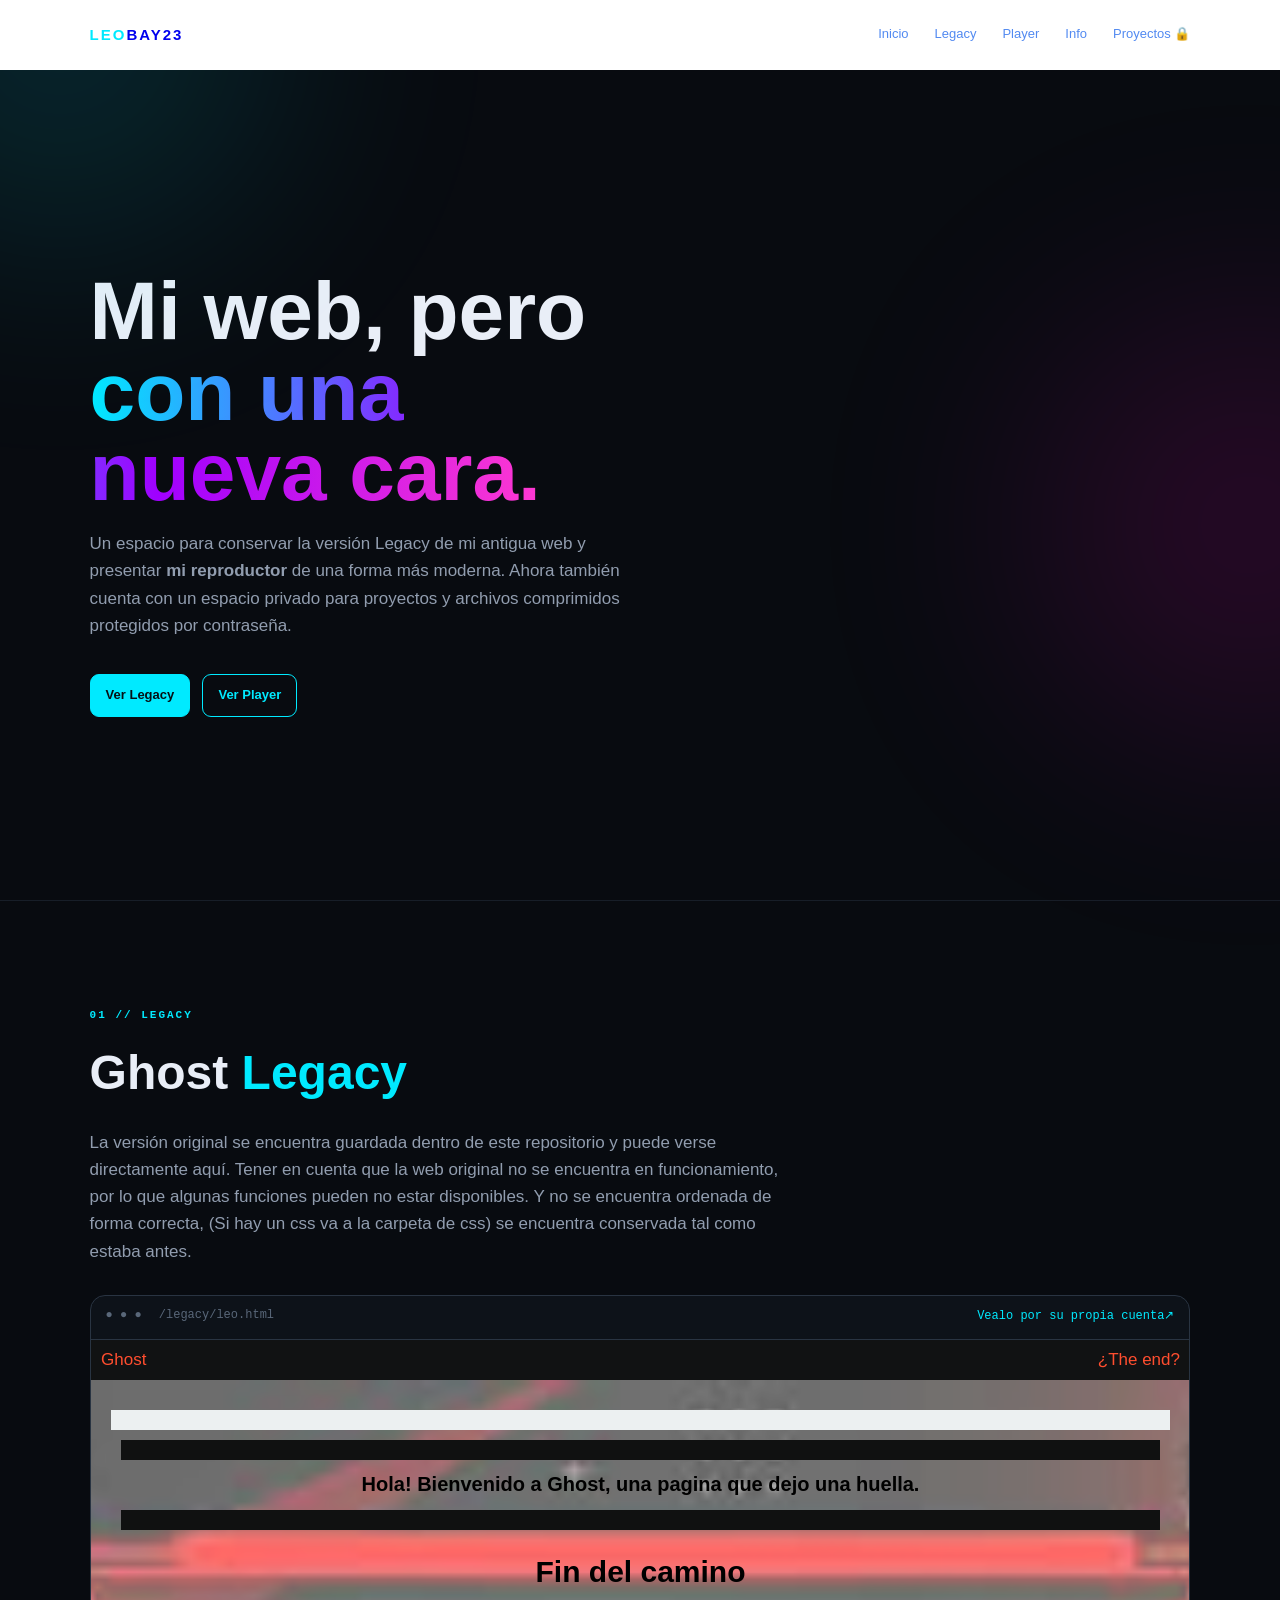
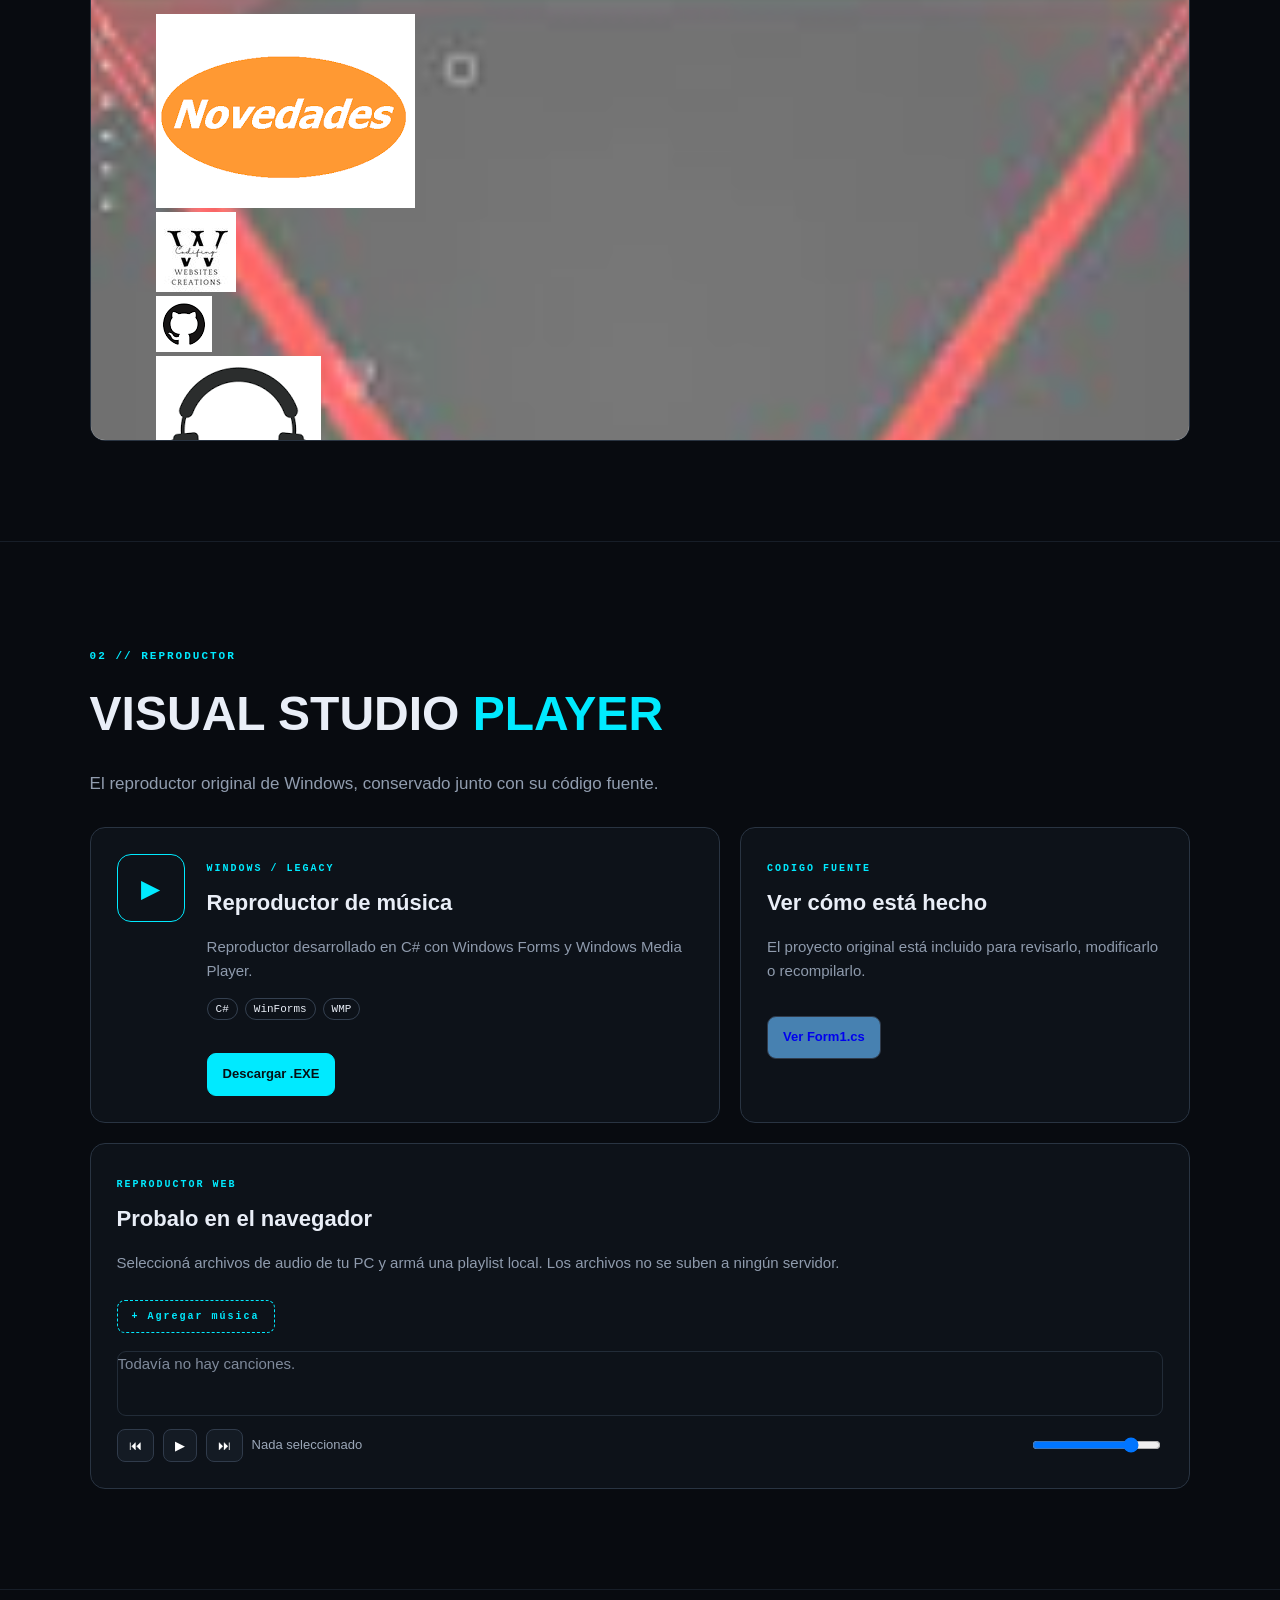
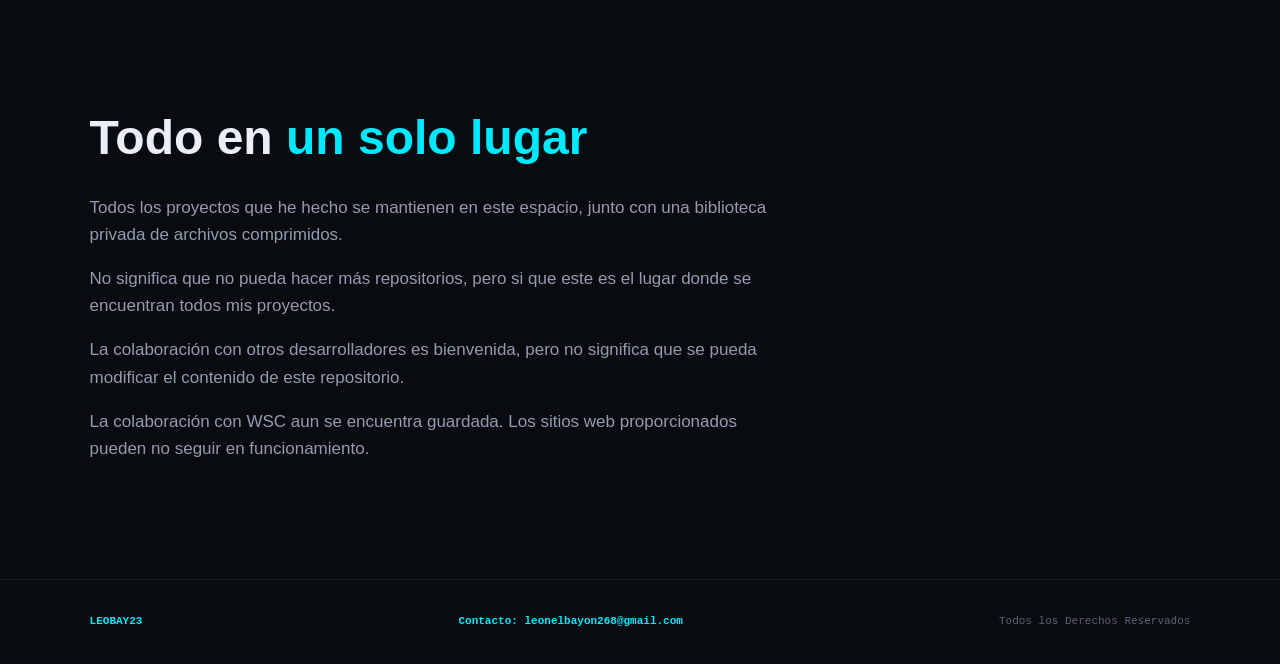
==== commit 9a6e053d: "Update index.html" ====
--- a/index.html
+++ b/index.html
@@ -7,7 +7,7 @@
     <meta name="theme-color" content="#080b10">
     <meta name="description" content="LEOBAY23 Legacy Hub">
     <title>A new beginning</title>
-    <link rel="stylesheet" href="/css/style.css">
+    <link rel="stylesheet" href="css/style.css">
 </head>
 <body>
     <div class="glow a"></div>
@@ -60,7 +60,7 @@
         </section>
         <!-- PLAYER -->
         <section class="section" id="player">
-            <small>02 // TOOL</small>
+            <small>02 // REPRODUCTOR</small>
             <h2>
                 VISUAL STUDIO <span>PLAYER</span>
             </h2>
@@ -88,7 +88,7 @@
                     </div>
                 </article>
                 <article class="card player-card-secondary">
-                    <label>SOURCE CODE</label>
+                    <label>CODIGO FUENTE</label>
                     <h3>Ver cómo está hecho</h3>
                     <p>
                         El proyecto original está incluido para revisarlo,
@@ -101,7 +101,7 @@
             </div>
             <!-- WEB PLAYER -->
             <div class="card webplayer">
-                <label>WEB TOOL</label>
+                <label>REPRODUCTOR WEB</label>
                 <h3>Probalo en el navegador</h3>
                 <p>
                     Seleccioná archivos de audio de tu PC y armá una playlist local.
@@ -141,6 +141,6 @@
         <b>Contacto: leonelbayon268@gmail.com</b>
         <span>Todos los Derechos Reservados</span>
     </footer>
-    <script src="/js/script.js"></script>
+    <script src="js/script.js"></script>
 </body>
-</html>+</html>
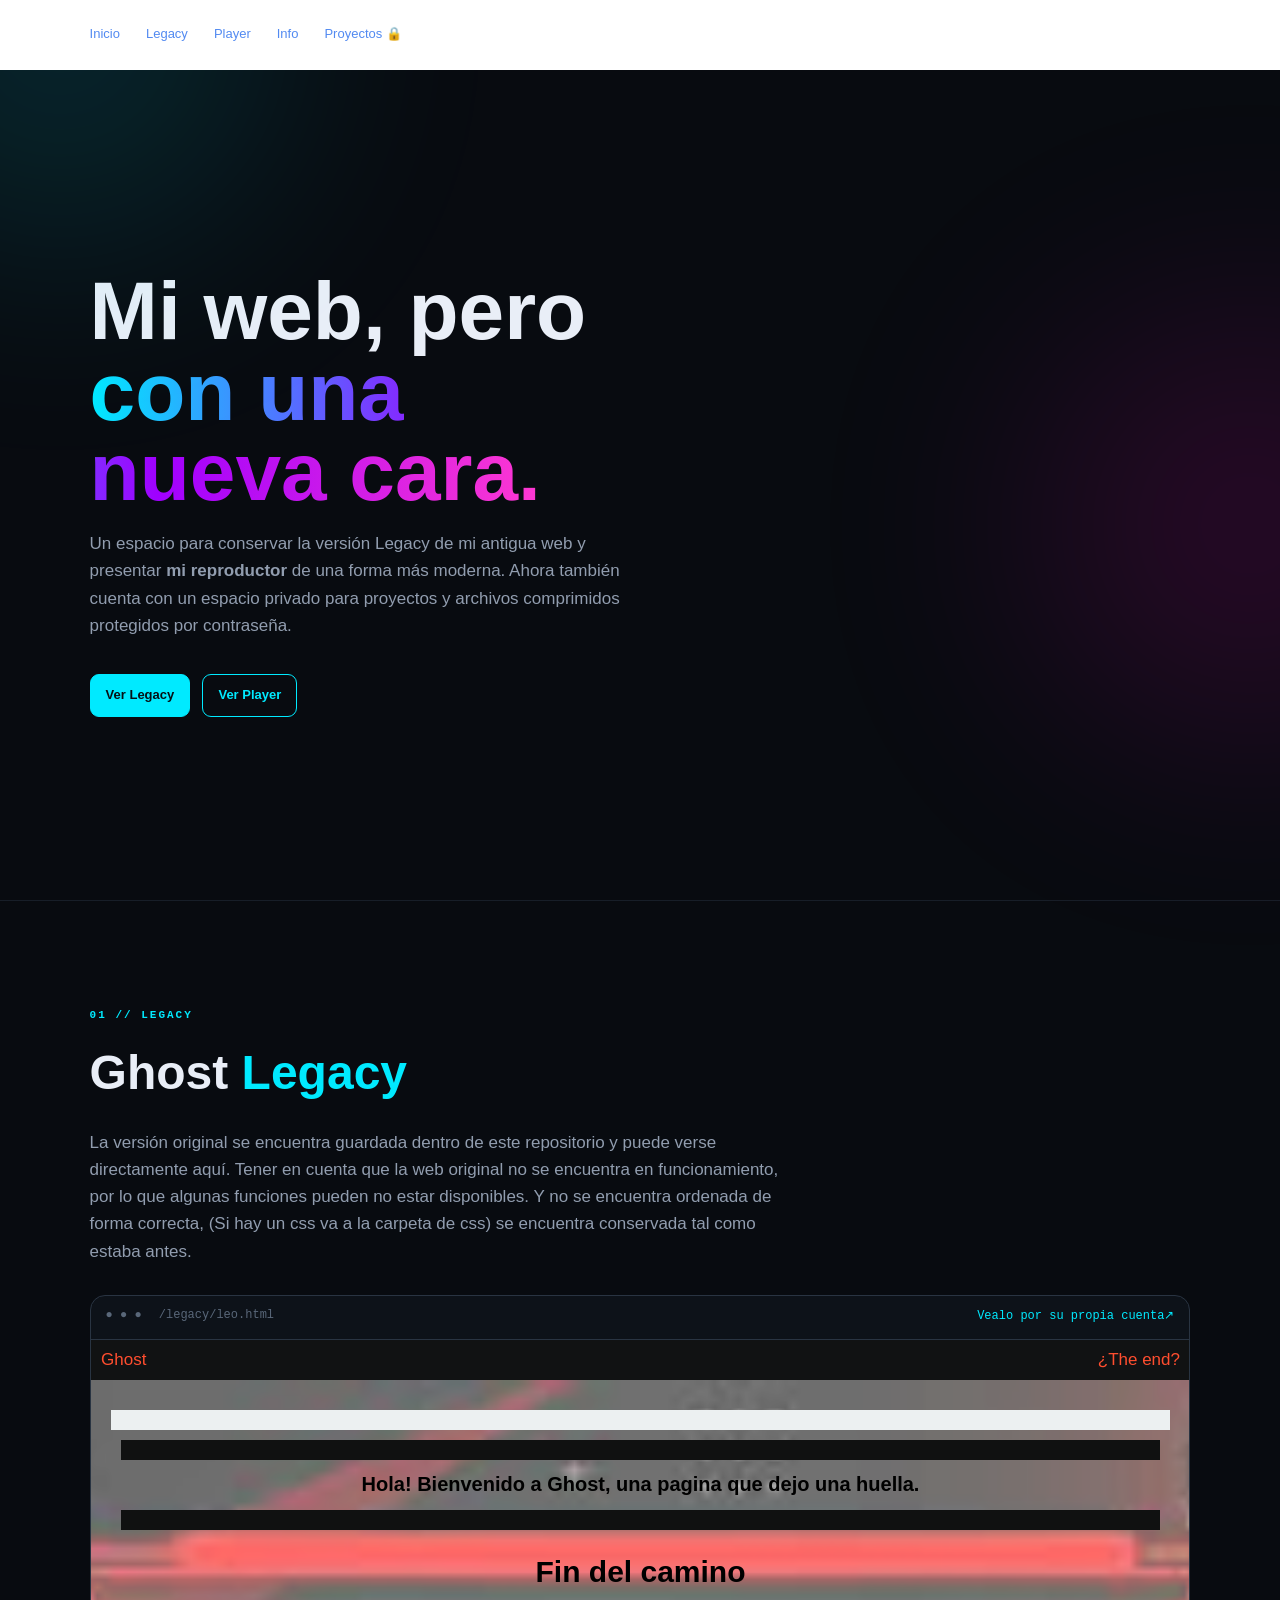
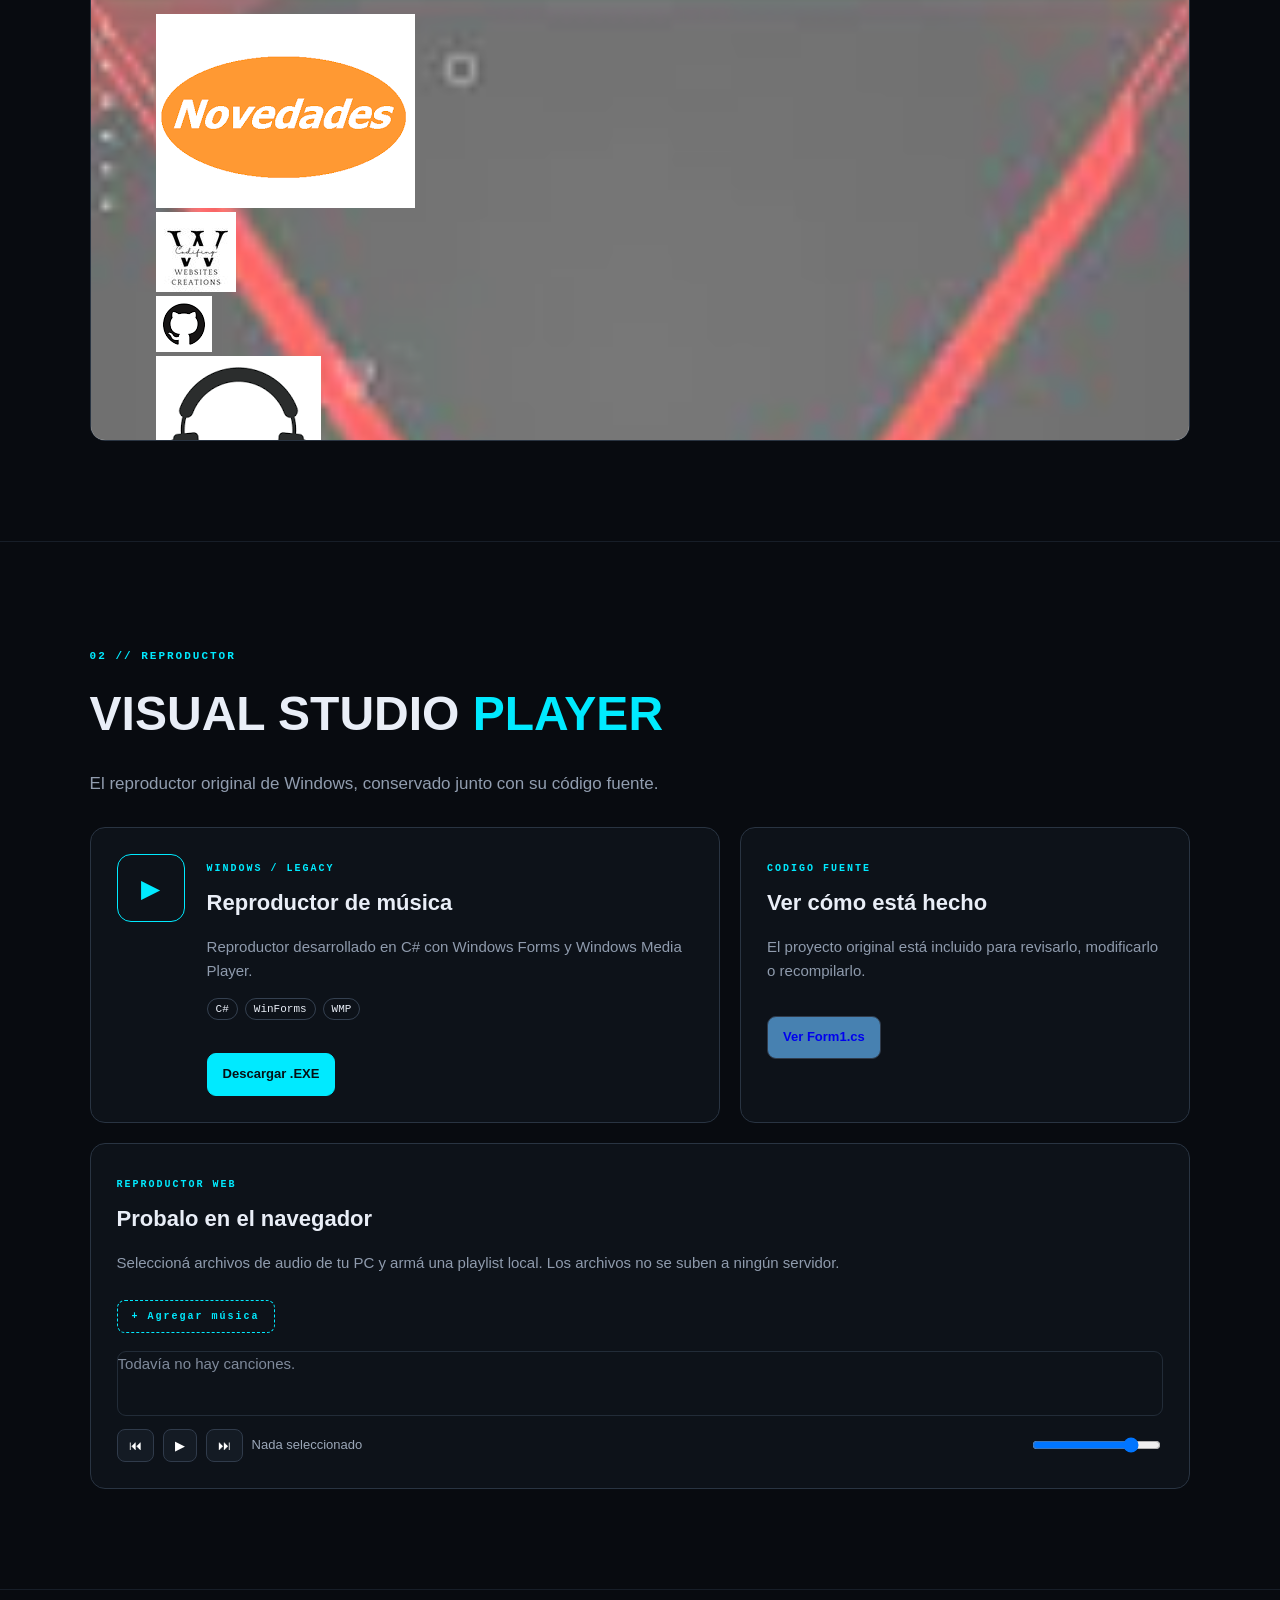
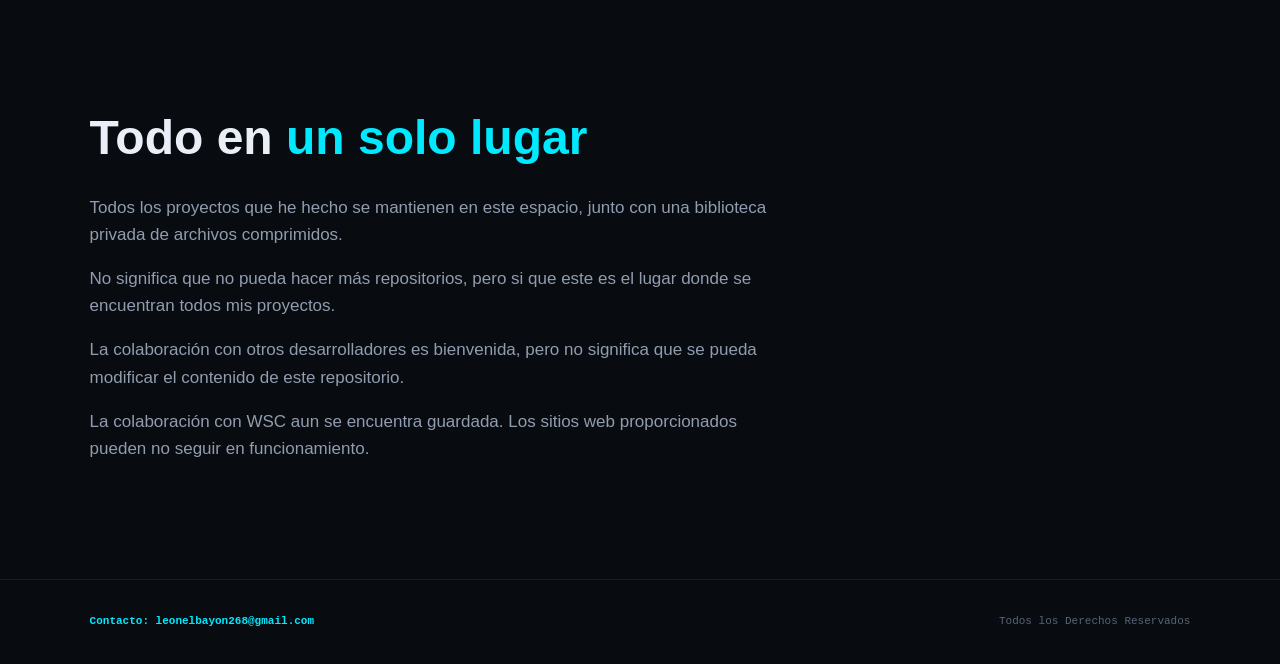
==== commit 3e2d8daf: "Update index.html" ====
--- a/index.html
+++ b/index.html
@@ -13,7 +13,6 @@
     <div class="glow a"></div>
     <div class="glow b"></div>
     <header>
-        <a class="brand" href="#inicio"><b>LEO</b>BAY23</a>
         <nav>
             <a href="#inicio">Inicio</a>
             <a href="#legacy">Legacy</a>
@@ -137,7 +136,6 @@
         </section>
     </main>
     <footer>
-        <b>LEOBAY23</b>
         <b>Contacto: leonelbayon268@gmail.com</b>
         <span>Todos los Derechos Reservados</span>
     </footer>
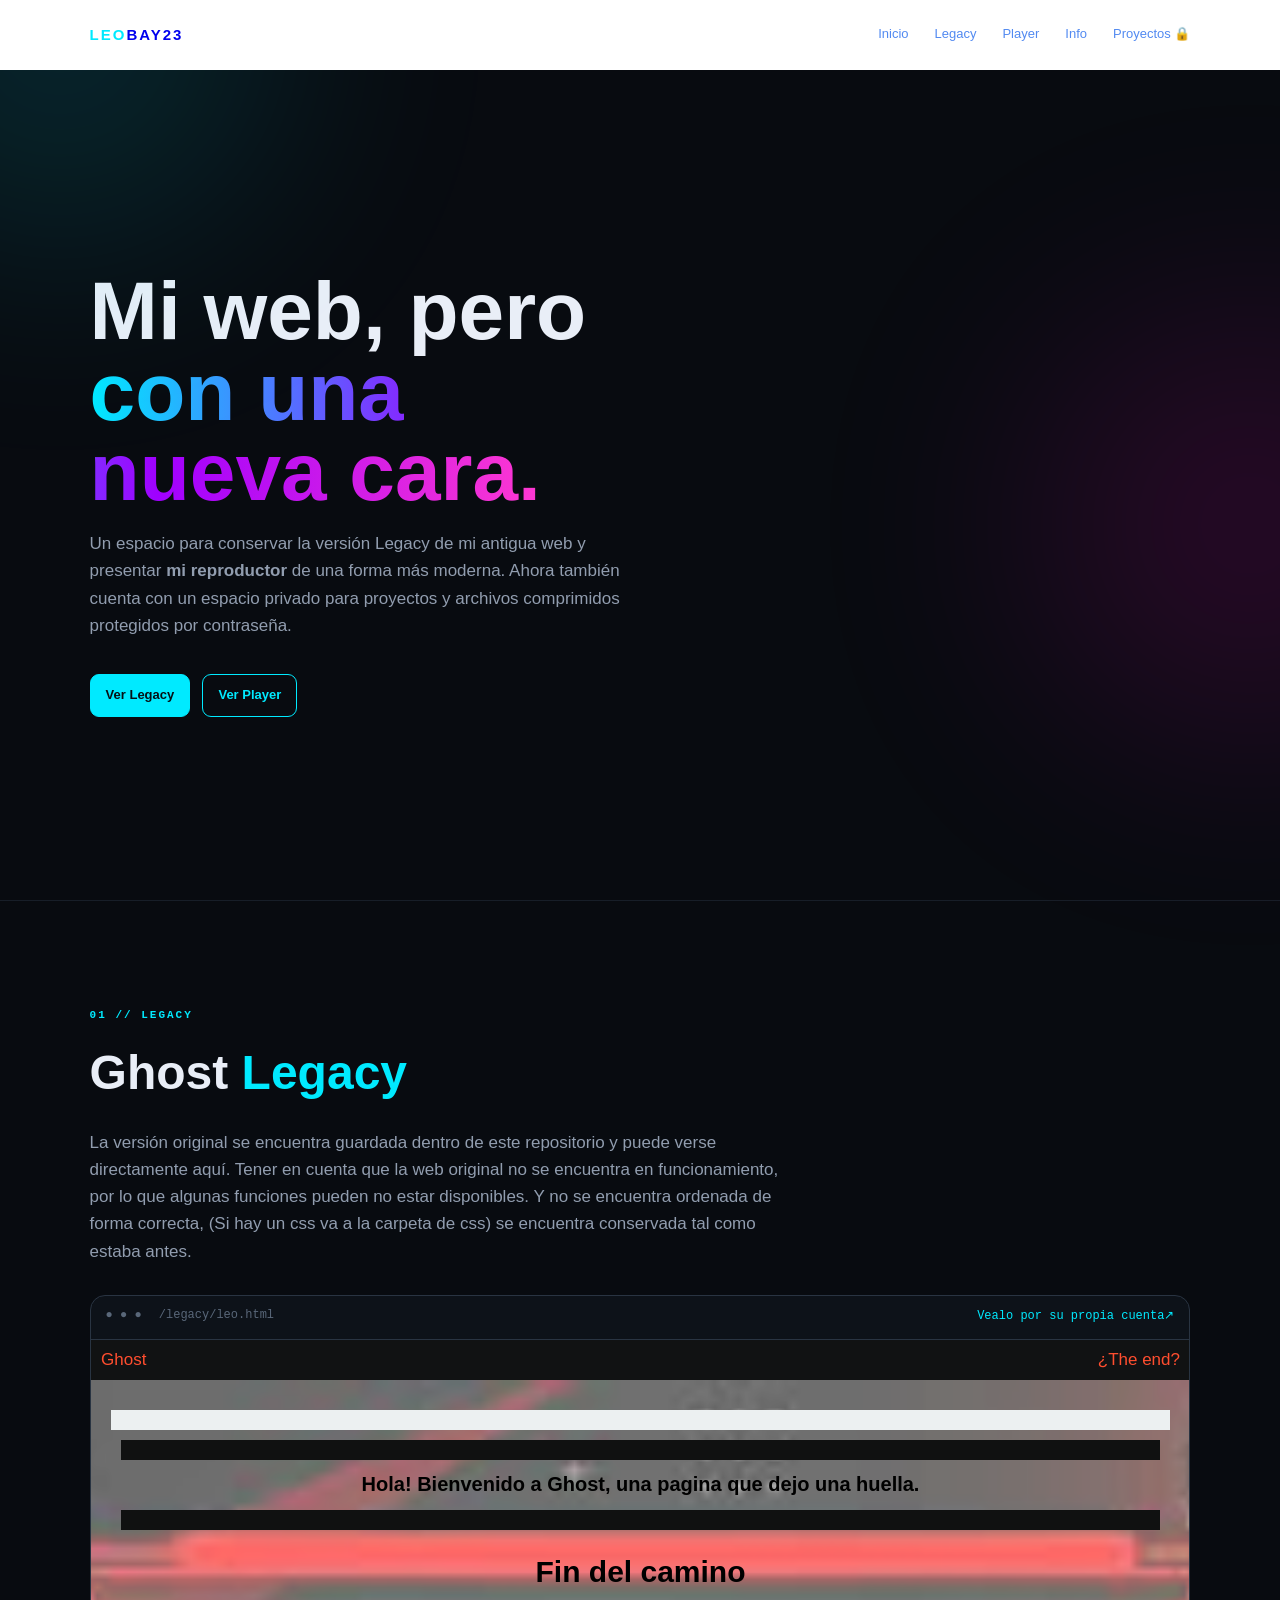
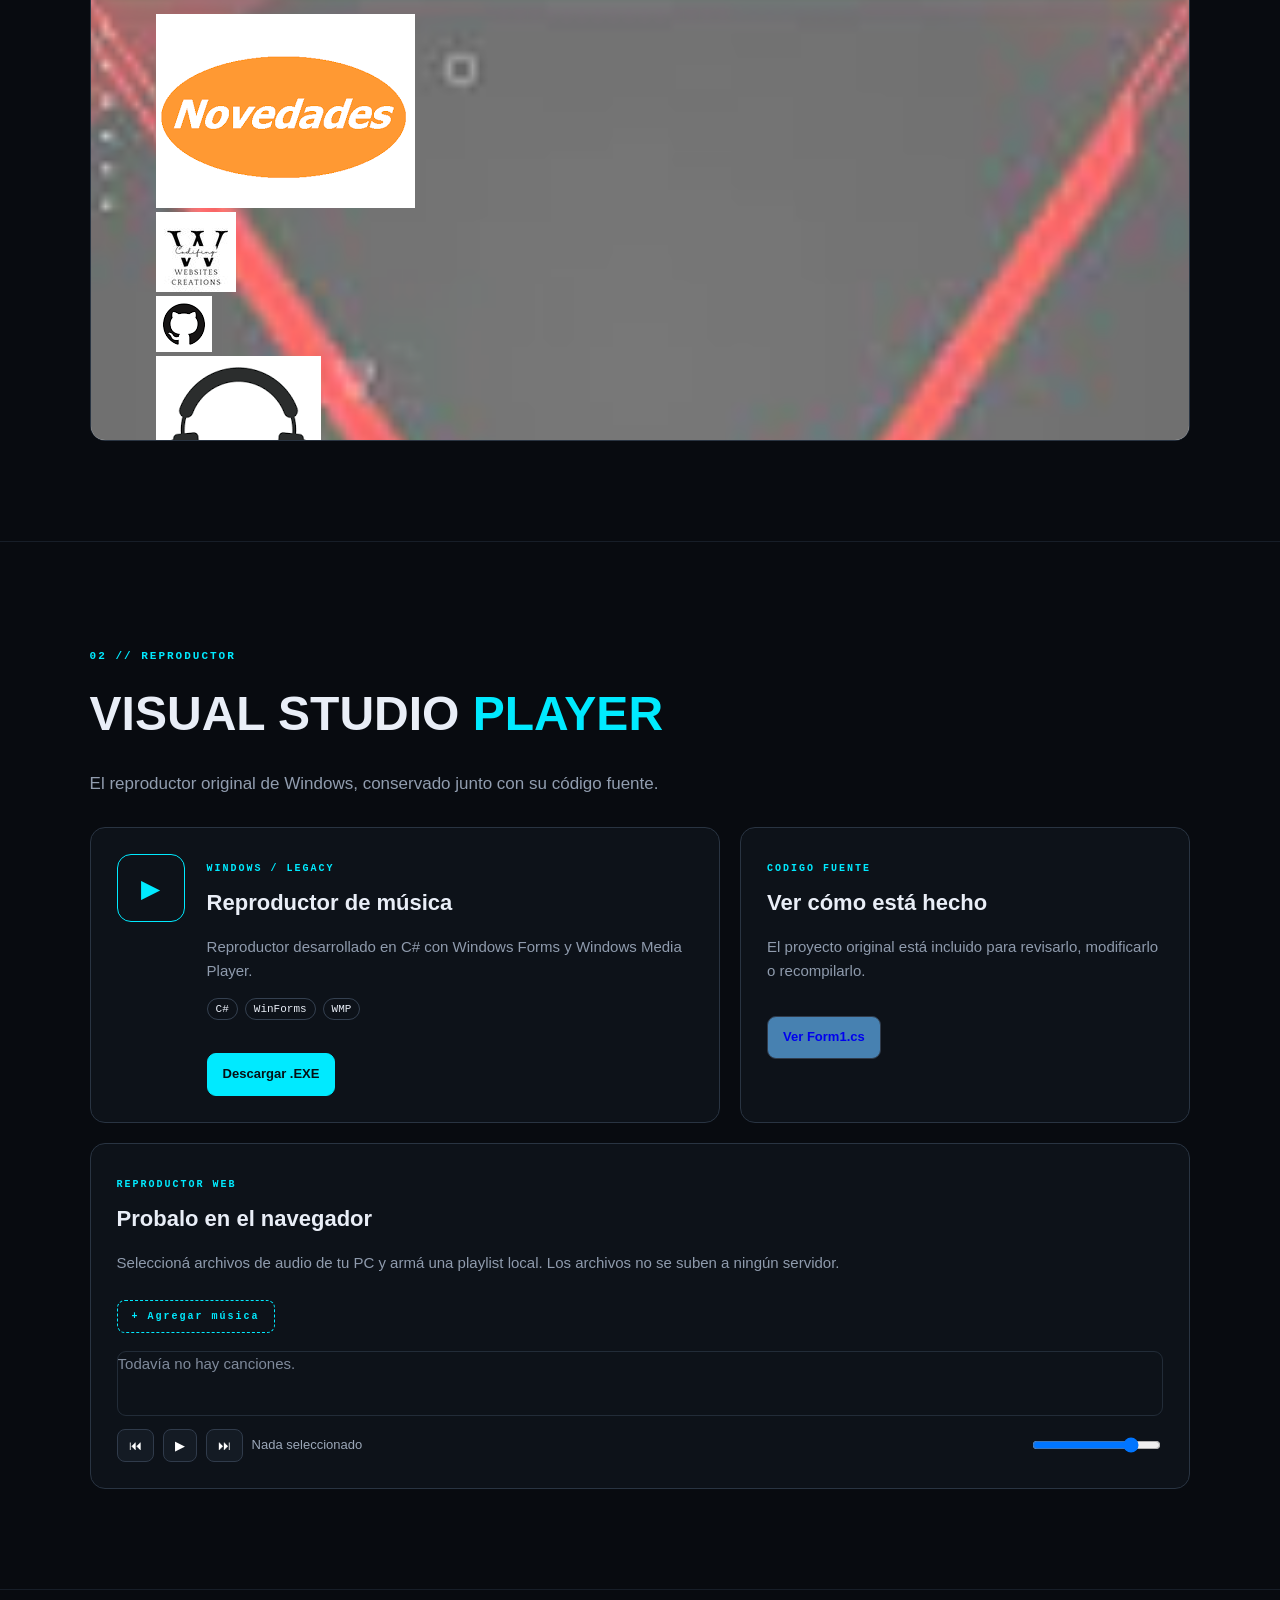
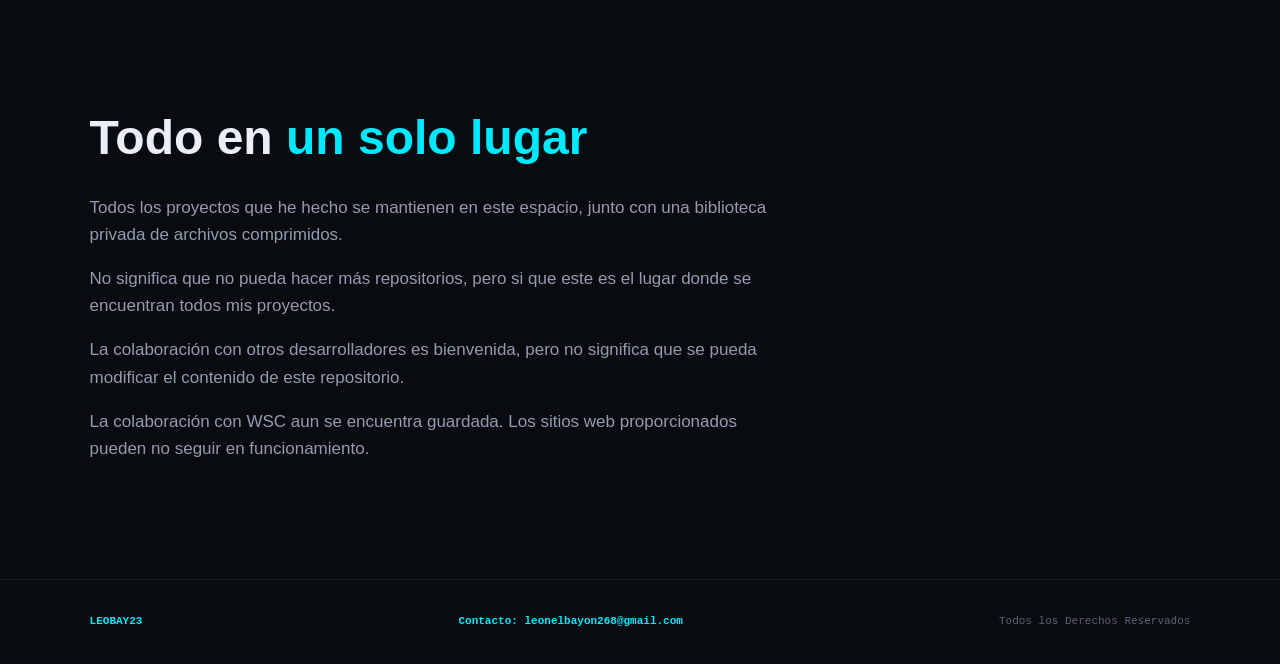
==== commit e44e9e8a: "Add files via upload" ====
--- a/index.html
+++ b/index.html
@@ -13,6 +13,7 @@
     <div class="glow a"></div>
     <div class="glow b"></div>
     <header>
+        <a class="brand" href="#inicio"><b>LEO</b>BAY23</a>
         <nav>
             <a href="#inicio">Inicio</a>
             <a href="#legacy">Legacy</a>
@@ -136,6 +137,7 @@
         </section>
     </main>
     <footer>
+        <b>LEOBAY23</b>
         <b>Contacto: leonelbayon268@gmail.com</b>
         <span>Todos los Derechos Reservados</span>
     </footer>
--- a/css/style.css
+++ b/css/style.css
@@ -150,6 +150,18 @@
     text-decoration: none;
     background: #4781b1;
     border: 1px solid #303b4b;
+    border-radius: 9px;
+    padding: 10px 15px;
+    margin: 18px 8px 0 0;
+    font-weight: 800;
+    font-size: 13px;
+}
+
+.delete-project{
+    display: inline-block;
+    text-decoration: none;
+    background: #ff4f78;
+    border: 1px solid #ff4f78;
     border-radius: 9px;
     padding: 10px 15px;
     margin: 18px 8px 0 0;
@@ -927,3 +939,121 @@
         margin-right: 0;
     }
 }
+
+/* =========================
+   PROYECTOS DESCARGABLES
+========================= */
+
+.project-grid {
+    display: grid;
+    grid-template-columns: repeat(2, minmax(0, 1fr));
+    gap: 22px;
+    margin-top: 25px;
+}
+
+.project-card {
+    padding: 24px;
+    background: #0d1219;
+    border: 1px solid #293442;
+    border-radius: 15px;
+    min-width: 0;
+    transition: 0.2s ease;
+}
+
+.project-card:hover {
+    transform: translateY(-3px);
+    border-color: #00eaff;
+    box-shadow: 0 0 25px #00eaff18;
+}
+
+.project-card h3 {
+    margin: 0 0 10px;
+    color: #e9eef7;
+    font-size: 22px;
+}
+
+.project-card > p {
+    margin: 0 0 20px;
+    color: #8f9bad;
+    font-size: 14px;
+}
+
+/* ARCHIVOS */
+
+.project-files {
+    display: flex;
+    flex-direction: column;
+    gap: 10px;
+}
+
+.project-file {
+    display: flex;
+    align-items: center;
+    justify-content: space-between;
+    gap: 15px;
+    padding: 12px 14px;
+    background: #080b10;
+    border: 1px solid #202936;
+    border-radius: 10px;
+}
+
+.project-file span {
+    min-width: 0;
+    color: #dce7f5;
+    font-size: 13px;
+    overflow: hidden;
+    text-overflow: ellipsis;
+    white-space: nowrap;
+}
+
+.project-file button {
+    flex-shrink: 0;
+    padding: 9px 13px;
+    border: 1px solid #00eaff;
+    border-radius: 8px;
+    background: #00eaff;
+    color: #061015;
+    font-weight: 800;
+    font-size: 12px;
+    cursor: pointer;
+}
+
+.project-file button:hover {
+    background: #8ff7ff;
+}
+
+/* ELIMINAR */
+
+.delete-project {
+    margin-top: 15px;
+    padding: 8px 12px;
+    border: 1px solid #ff4f78;
+    border-radius: 8px;
+    background: transparent;
+    color: #ff6b8b;
+    font-weight: 700;
+    font-size: 12px;
+    cursor: pointer;
+}
+
+.delete-project:hover {
+    background: #35151f;
+    color: #ff9ab0;
+}
+
+/* RESPONSIVE */
+
+@media (max-width: 850px) {
+    .project-grid {
+        grid-template-columns: 1fr;
+    }
+
+    .project-file {
+        align-items: flex-start;
+        flex-direction: column;
+    }
+
+    .project-file button {
+        width: 100%;
+    }
+}
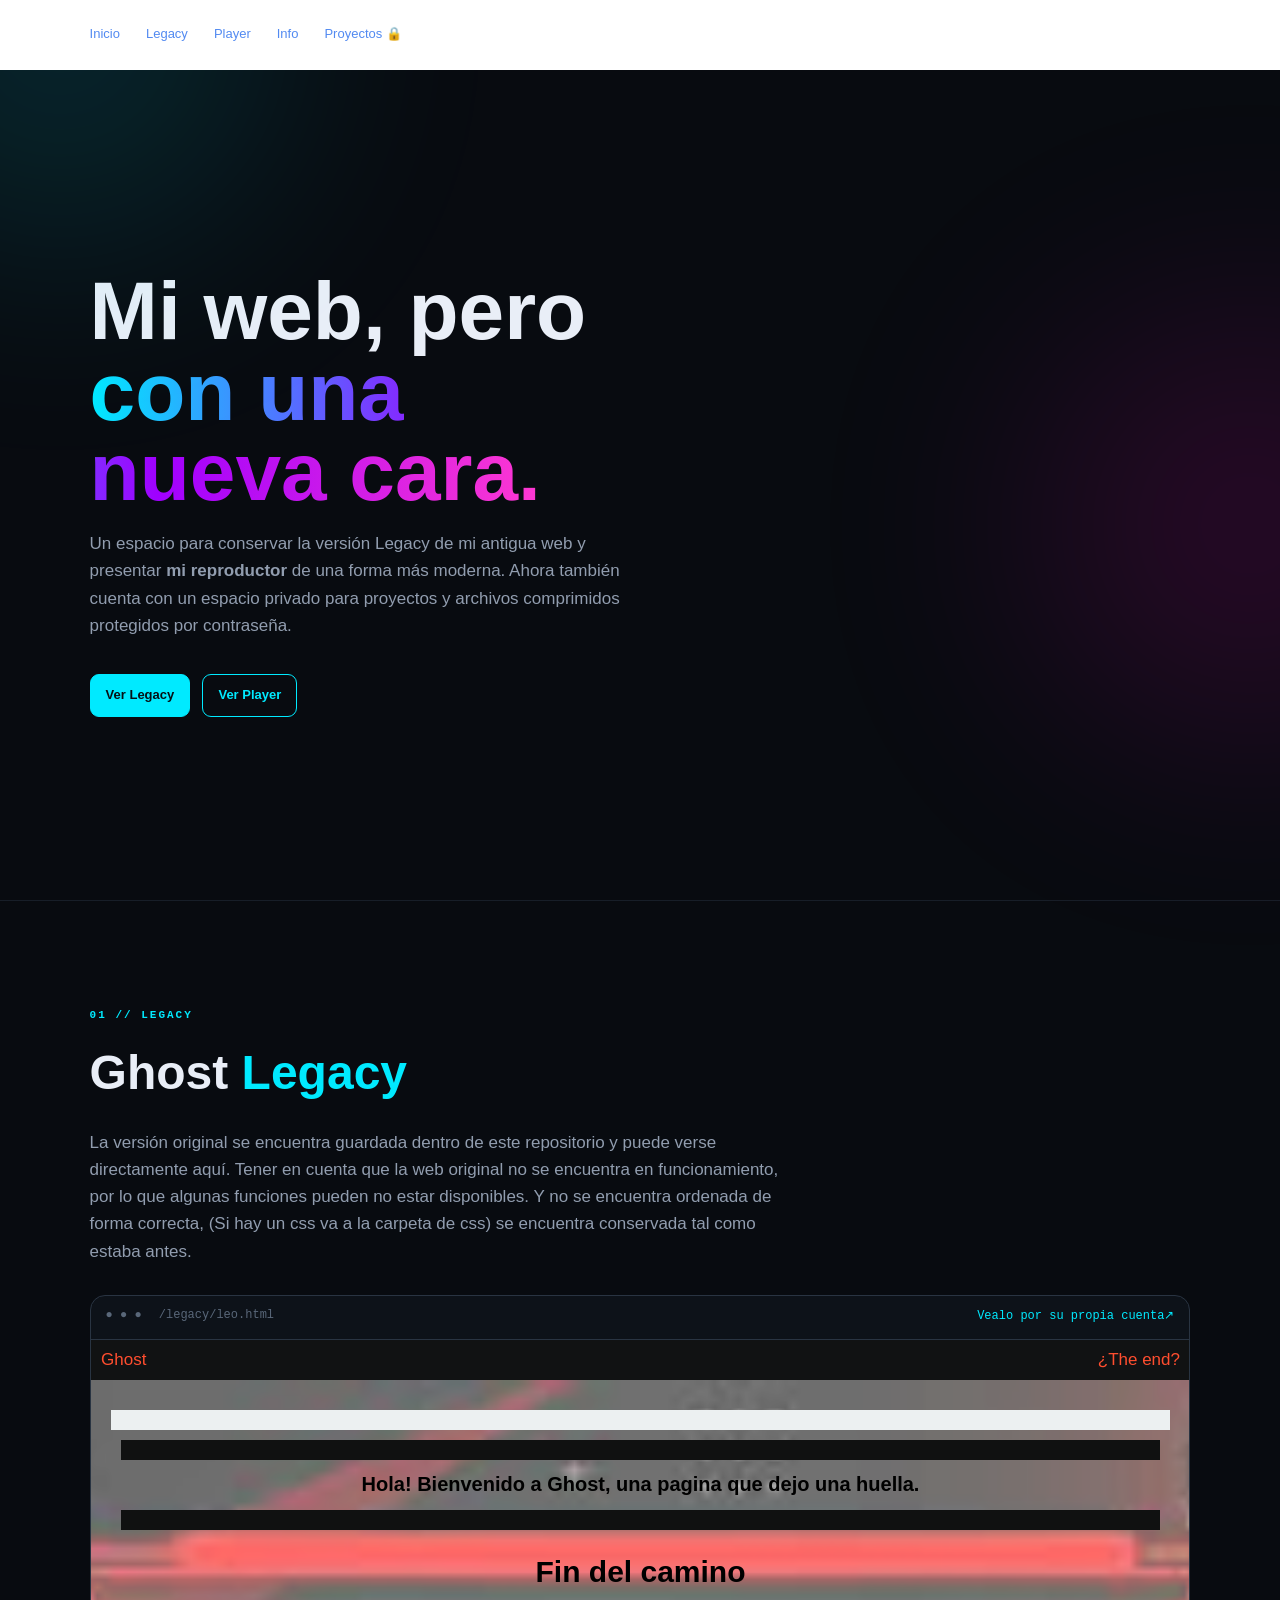
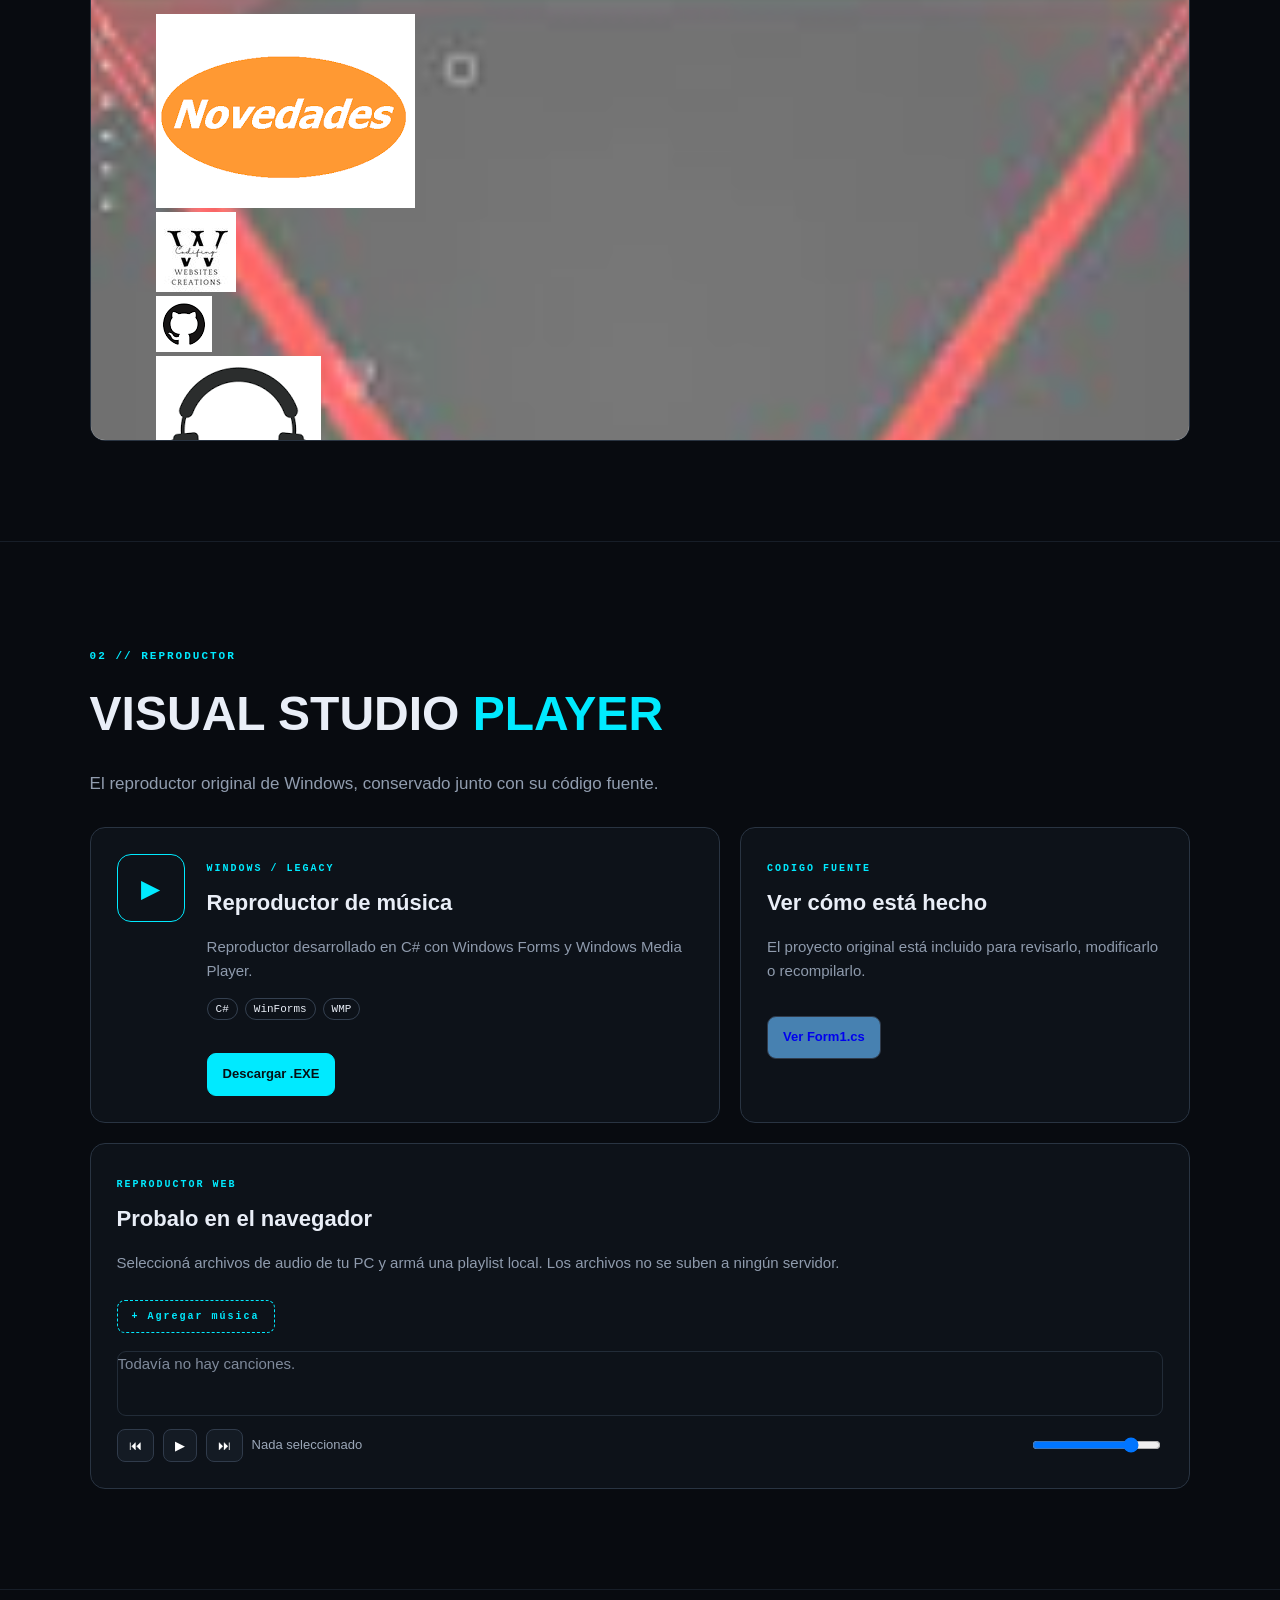
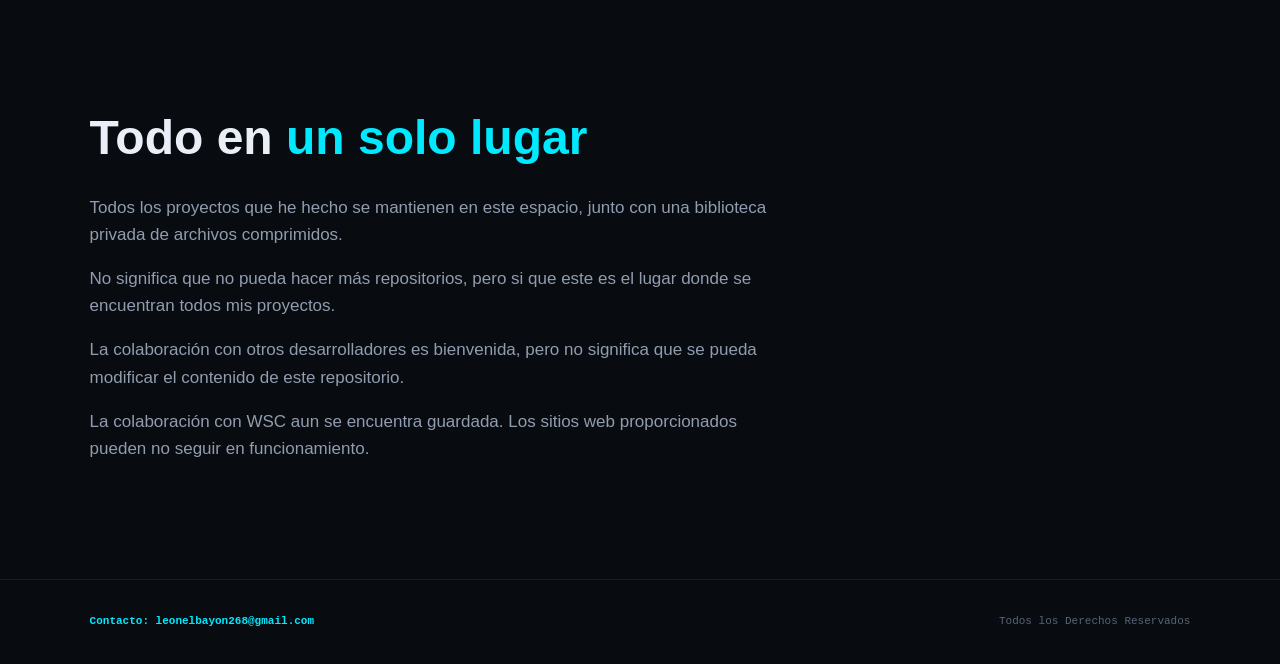
==== commit 2e1da06d: "Update index.html" ====
--- a/index.html
+++ b/index.html
@@ -5,7 +5,6 @@
     <meta charset="utf-8">
     <meta name="viewport" content="width=device-width, initial-scale=1">
     <meta name="theme-color" content="#080b10">
-    <meta name="description" content="LEOBAY23 Legacy Hub">
     <title>A new beginning</title>
     <link rel="stylesheet" href="css/style.css">
 </head>
@@ -13,7 +12,6 @@
     <div class="glow a"></div>
     <div class="glow b"></div>
     <header>
-        <a class="brand" href="#inicio"><b>LEO</b>BAY23</a>
         <nav>
             <a href="#inicio">Inicio</a>
             <a href="#legacy">Legacy</a>
@@ -23,7 +21,7 @@
         </nav>
     </header>
     <main>
-        <!-- HERO -->
+        <!-- REPRODUCTOR -->
         <section class="hero" id="inicio">
             <div>
                 <h1>
@@ -58,7 +56,7 @@
                 <iframe src="legacy/leo.html" title="Ghost Legacy"></iframe>
             </div>
         </section>
-        <!-- PLAYER -->
+        <!-- -->
         <section class="section" id="player">
             <small>02 // REPRODUCTOR</small>
             <h2>
@@ -137,7 +135,6 @@
         </section>
     </main>
     <footer>
-        <b>LEOBAY23</b>
         <b>Contacto: leonelbayon268@gmail.com</b>
         <span>Todos los Derechos Reservados</span>
     </footer>
